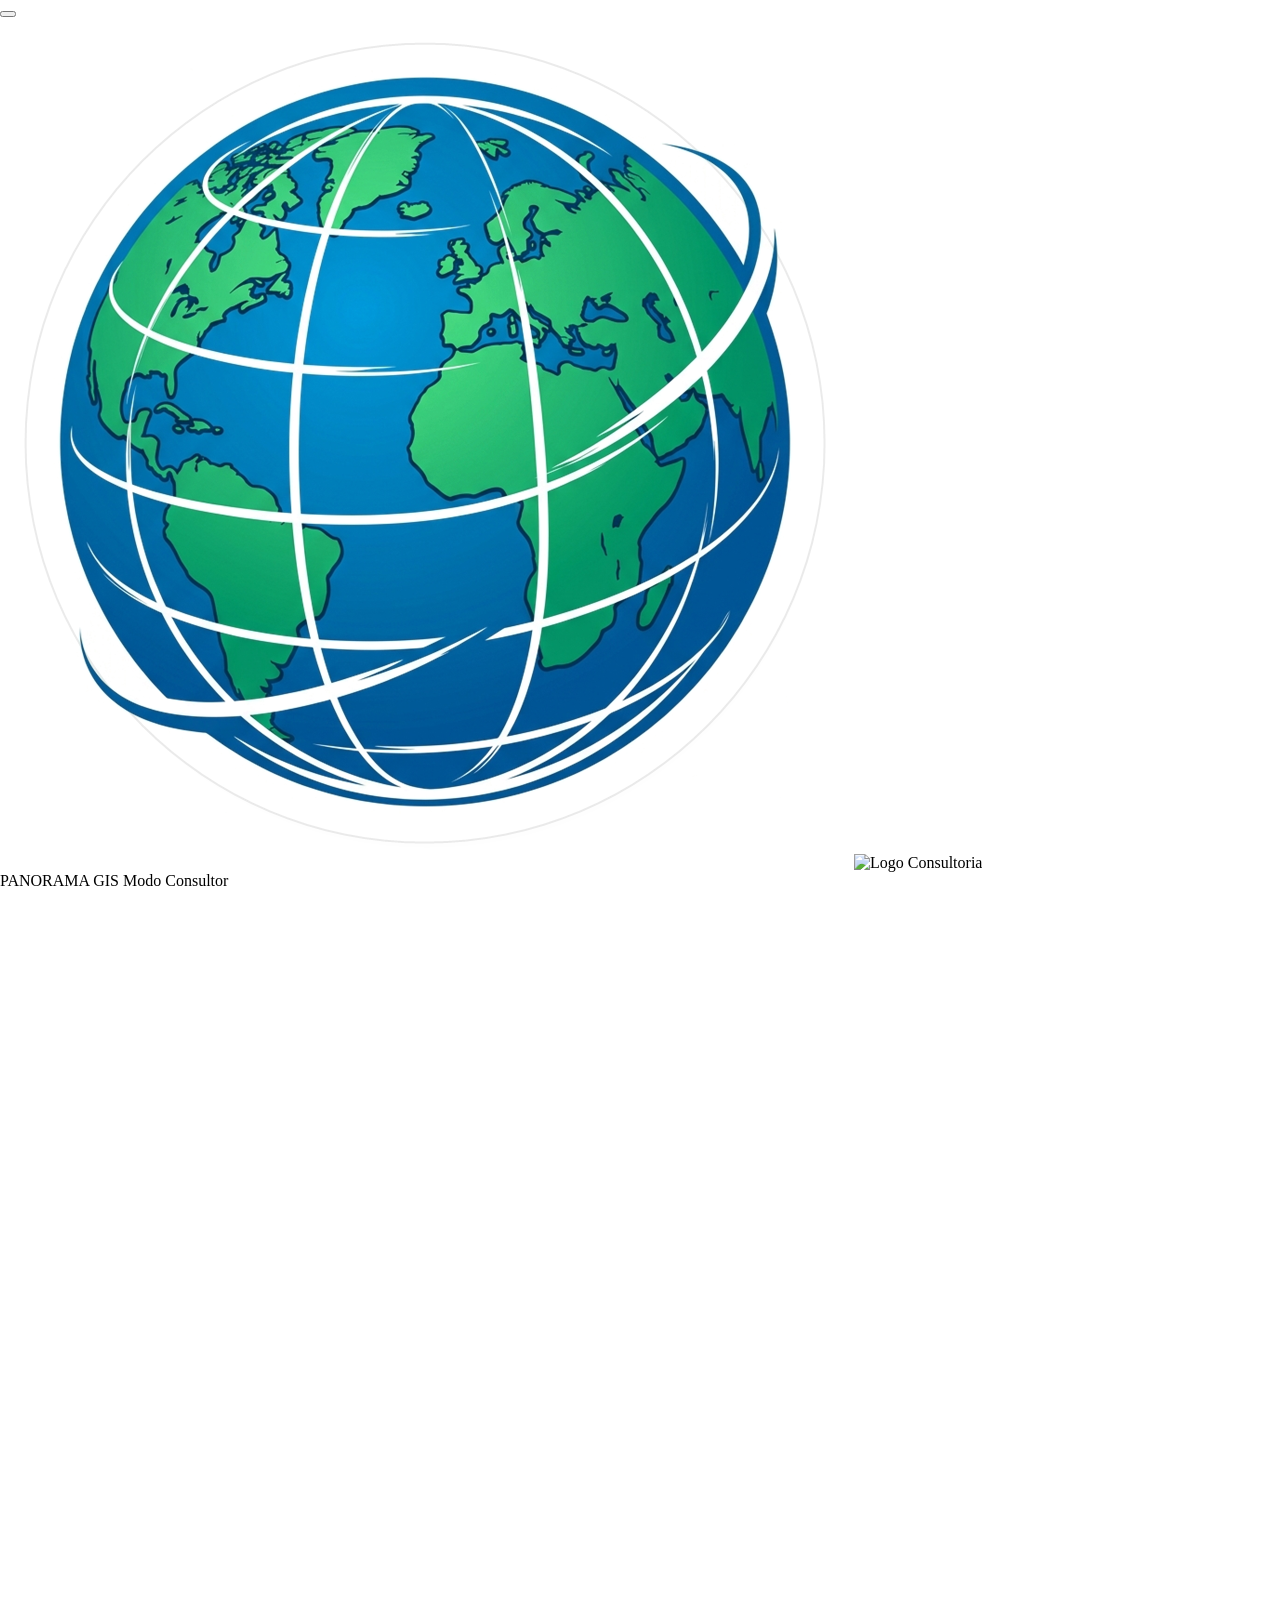
==== ase.html @ eb2e35ec "feat: release v1 panorama gis" ====
<!DOCTYPE html>
<html lang="pt-BR">
<head>
  <meta charset="UTF-8" />
  <meta name="viewport" content="width=device-width, initial-scale=1.0" />
  <title>PANORAMA GIS â€” ASE (AnÃ¡lise Socioambiental Expedita)</title>
  <link rel="icon" type="image/png" href="assets/branding/atuais/Panorama_GIS_Emblema_Transparente.png" />

  <!-- Google Fonts: Plus Jakarta Sans & JetBrains Mono -->
  <link rel="preconnect" href="https://fonts.googleapis.com">
  <link rel="preconnect" href="https://fonts.gstatic.com" crossorigin>
  <link href="https://fonts.googleapis.com/css2?family=JetBrains+Mono:wght@400;500;600&family=Plus+Jakarta+Sans:wght@400;500;600;700;800&display=swap" rel="stylesheet">

  <!-- Tailwind CSS CDN -->
  <script src="https://cdn.tailwindcss.com"></script>
  <script>
    tailwind.config = {
      theme: {
        extend: {
          fontFamily: {
            sans: ['"Plus Jakarta Sans"', 'sans-serif'],
            mono: ['"JetBrains Mono"', 'monospace'],
          },
          colors: {
            emerald: {
              50: '#ecfdf5',
              100: '#d1fae5',
              200: '#a7f3d0',
              300: '#6ee7b7',
              400: '#34d399',
              500: '#10B981', // Verde Esmeralda Corporativo Oficial
              600: '#059669',
              700: '#047857',
              800: '#065f46',
              900: '#064e3b',
              950: '#022c22',
            }
          }
        }
      }
    }
  </script>

  <!-- Leaflet CSS & JS -->
  <link rel="stylesheet" href="https://unpkg.com/leaflet@1.9.4/dist/leaflet.css" />
  <script src="https://unpkg.com/leaflet@1.9.4/dist/leaflet.js"></script>

  <!-- Turf.js for instant geospatial area, perimeter & intersection calculations -->
  <script src="https://cdn.jsdelivr.net/npm/@turf/turf@6/turf.min.js"></script>

  <!-- shpjs for reading Shapefile (.zip / .shp) directly in the browser -->
  <script src="https://unpkg.com/shpjs@latest/dist/shp.js"></script>
  <script src="https://unpkg.com/@mapbox/shp-write@0.4.3/shpwrite.js"></script>

  <!-- Lucide Icons -->
  <script src="https://unpkg.com/lucide@latest"></script>

  <!-- Custom CSS -->
  <link rel="stylesheet" href="styles.css" />
</head>
<body class="bg-[#020617] text-slate-100 font-sans antialiased overflow-hidden select-none">
  <!-- Backdrop para gavetas mobile -->
  <div id="webgis-drawer-backdrop" class="hidden fixed inset-0 bg-slate-950/75 backdrop-blur-sm z-30 transition-opacity"></div>

  <header id="top-bar" class="h-20 sm:h-24 bg-[#0F172A] border-b border-white/[0.08] px-3 sm:px-6 flex items-center justify-between z-40 relative transition-all duration-300">
    <!-- Left: Brand / White-Label Identity & Mobile Drawer Triggers -->
    <div class="flex items-center gap-2 sm:gap-4">
      <button id="btn-toggle-layers-mobile" class="lg:hidden p-2 rounded-xl bg-slate-800/80 border border-slate-700 text-[#00A0FF] hover:bg-slate-700 transition cursor-pointer touch-target-min flex items-center justify-center" title="Abrir Camadas">
        <i data-lucide="layers" class="w-5 h-5"></i>
      </button>

      <!-- Panorama GIS Clean Eye Emblem -->
      <div id="brand-logo-box" class="h-16 sm:h-20 flex items-center justify-center shrink-0">
        <img id="default-panorama-svg" src="assets/branding/atuais/Panorama_GIS_Emblema_Transparente.png" alt="Emblema Panorama GIS" class="h-11 sm:h-16 w-auto object-contain transition-all" />
        <img id="custom-uploaded-logo" src="" alt="Logo Consultoria" class="hidden h-11 sm:h-16 w-auto object-contain p-1 rounded-lg bg-white" />
      </div>

      <div class="flex flex-col justify-center">
        <div class="flex items-center gap-2">
          <span id="brand-title" class="font-black text-lg sm:text-2xl tracking-tight text-white leading-none">PANORAMA <span class="text-[#00A0FF]">GIS</span></span>
          <span id="mode-badge" class="hidden xs:inline-block text-[10px] sm:text-[11px] font-bold uppercase tracking-wider px-2 py-0.5 rounded-full bg-[#00A0FF]/15 text-[#00A0FF] border border-[#00A0FF]/30 shadow-sm">
            Modo Consultor
          </span>
        </div>
        <p id="brand-subtitle" class="text-[11px] sm:text-xs text-slate-300 font-medium tracking-wide mt-0.5 sm:mt-1 truncate max-w-[180px] sm:max-w-none">Análise Socioambiental Expedita - ASE</p>
      </div>

      <div class="h-6 w-px bg-slate-800 mx-1.5 hidden md:block"></div>


      <!-- Active Client & Project Selector -->
      <div class="hidden xl:flex items-center gap-2 bg-slate-800/70 border border-slate-700/70 rounded-lg px-3 py-1.5">
        <i data-lucide="folder-git-2" class="w-4 h-4 text-[#00A0FF] shrink-0"></i>
        <select id="scenario-select" class="bg-transparent text-xs font-semibold text-slate-200 focus:outline-none cursor-pointer pr-1">
          <!-- Populated dynamically per logged-in consultancy -->
        </select>
      </div>
    </div>

    <!-- Center/Right Actions: ArcGIS Application Style (Clean & Single Settings Icon - Print 3) -->
    <div class="flex items-center gap-3">
      <!-- Config Button in Top Right (Exact Screenshot 3 integration) -->
      <div class="relative" id="ase-config-container">
        <button id="btn-ase-settings" class="w-10 h-10 rounded-xl bg-slate-800/90 hover:bg-slate-700 text-slate-300 hover:text-white border border-slate-700/80 hover:border-[#00A0FF] flex items-center justify-center transition-all shadow-sm cursor-pointer group" title="ConfiguraÃ§Ãµes e AdministraÃ§Ã£o">
          <i data-lucide="settings" class="w-5 h-5 text-slate-300 group-hover:text-[#0094e8] transition-transform duration-300 group-hover:rotate-45"></i>
        </button>

        <!-- Dropdown Box (Screenshot 3: Ãrea da Consultoria & Painel Provedor) -->
        <div id="ase-settings-dropdown" class="hidden absolute right-0 mt-2.5 w-64 bg-[#0F172A] border border-white/10 rounded-2xl shadow-[0_20px_50px_rgba(0,0,0,0.95)] p-2 z-[100] divide-y divide-slate-800 text-xs select-none">
          <div class="py-1 space-y-1">
            <!-- OpÃ§Ã£o 1: Ãrea da Consultoria (Screenshot 3) -->
            <button id="menu-opt-clients-hub" class="w-full flex items-center gap-3 px-3 py-2.5 rounded-xl hover:bg-slate-800 text-white font-bold transition text-left cursor-pointer group">
              <i data-lucide="building-2" class="w-4 h-4 text-[#00A0FF] shrink-0"></i>
              <span class="text-xs">Ãrea da Consultoria</span>
            </button>

            <!-- OpÃ§Ã£o 2: Painel Provedor (Admin) (Screenshot 3) -->
            <button id="menu-opt-provider-admin" class="w-full flex items-center gap-3 px-3 py-2.5 rounded-xl hover:bg-slate-800 text-amber-300 font-bold transition text-left cursor-pointer group">
              <i data-lucide="shield-check" class="w-4 h-4 text-amber-400 shrink-0"></i>
              <span class="text-xs text-amber-300">Painel Provedor (Admin)</span>
            </button>
          </div>

          <div class="pt-2 px-1">
            <a href="index.html" class="w-full flex items-center justify-between px-2.5 py-2 rounded-lg text-slate-300 hover:text-white hover:bg-slate-800/60 text-[11px] font-semibold transition">
              <span class="flex items-center gap-2"><i data-lucide="arrow-left" class="w-3.5 h-3.5 text-[#0094e8]"></i> Ir para Tela Inicial</span>
              <i data-lucide="external-link" class="w-3 h-3 text-slate-400"></i>
            </a>
          </div>
        </div>
      </div>
    </div>
  </header>

  <!-- ==================== CLIENT PORTAL BANNER (Hidden in Consultant Mode) ==================== -->
  <div id="client-portal-banner" class="hidden bg-gradient-to-r from-slate-900 via-[#0F172A] to-[#1E293B] border-b border-[#00A0FF]/30 px-6 py-2.5 flex items-center justify-between z-20 relative">
    <div class="flex items-center gap-3">
      <span class="flex h-2.5 w-2.5 relative">
        <span class="animate-ping absolute inline-flex h-full w-full rounded-full bg-[#00A0FF] opacity-75"></span>
        <span class="relative inline-flex rounded-full h-2.5 w-2.5 bg-[#00A0FF]"></span>
      </span>
      <p class="text-xs font-medium text-sky-100">
        <strong>Sala Digital Exclusiva do Cliente:</strong> Você está visualizando o portal exatamente como <span id="banner-client-name" class="underline font-bold">Cliente</span> vê ao abrir o link enviado pela consultoria.
      </p>
    </div>
    <div class="flex items-center gap-2">
      <span id="portal-url-preview" class="text-[11px] font-mono bg-slate-950/60 text-[#00A0FF] px-2.5 py-1 rounded border border-[#00A0FF]/30 hidden sm:inline-block">
        —
      </span>
      <button id="btn-copy-portal-link" class="text-xs bg-white/10 hover:bg-white/20 text-white px-3 py-1 rounded-md font-semibold flex items-center gap-1.5 border border-white/15 transition">
        <i data-lucide="copy" class="w-3.5 h-3.5"></i> Copiar Link Deste Cliente
      </button>
    </div>
  </div>

  <!-- ==================== MAIN WORKSPACE ==================== -->
  <main class="flex webgis-main-container w-full relative overflow-hidden">

    <!-- ==================== LEFT SIDEBAR: LAYERS & PROJECT TOOLS ==================== -->
    <aside id="left-sidebar" class="webgis-drawer-left w-80 bg-[#0F172A] border-r border-white/[0.08] flex flex-col justify-between z-20 shrink-0 transition-all duration-300">
      <!-- Mobile Close Drawer Header -->
      <div class="lg:hidden p-3.5 border-b border-slate-800 flex items-center justify-between bg-slate-900/90 shrink-0">
        <div class="flex items-center gap-2">
          <i data-lucide="layers" class="w-4 h-4 text-[#00A0FF]"></i>
          <span class="font-extrabold text-sm text-white">Camadas & Ferramentas</span>
        </div>
        <button id="btn-close-left-drawer" class="p-1.5 rounded-lg bg-slate-800 text-slate-300 hover:text-white cursor-pointer touch-target-min" title="Fechar Gaveta">
          <i data-lucide="x" class="w-5 h-5"></i>
        </button>
      </div>

      <div class="p-4 overflow-y-auto space-y-5 flex-1 custom-scrollbar">

        <!-- Consultant Tools Card (Hidden in Client Mode) -->
        <div id="consultant-tools-card" class="bg-[#1E293B] border border-white/[0.08] rounded-xl p-3.5 space-y-3">
          <div class="flex items-center justify-between gap-1.5">
            <div class="flex items-center gap-1.5 min-w-0">
              <i data-lucide="layers" class="w-3.5 h-3.5 text-[#00A0FF] shrink-0"></i>
              <span class="text-[11px] font-bold uppercase tracking-wider text-slate-300 truncate" title="Camadas do Empreendimento">
                Camadas
              </span>
              <span id="layers-quota-badge" class="whitespace-nowrap shrink-0 text-[11px] font-mono px-2 py-0.5 rounded bg-[#00A0FF]/20 text-[#00A0FF] border border-[#00A0FF]/30 font-bold">0 / 5</span>
            </div>

          </div>
          <!-- Primary Action: Import KML / Shapefile / GeoJSON -->
          <label id="upload-btn-wrapper" for="file-upload" class="btn-ase-primary cursor-pointer w-full flex items-center justify-center gap-2 py-2.5 px-3 rounded-lg text-xs font-semibold active:scale-95 group">
            <i data-lucide="upload-cloud" class="w-4 h-4 text-white shrink-0 group-hover:-translate-y-0.5 transition-transform"></i>
            <span>+ Adicionar Camada (KML/SHP)</span>
            <input id="file-upload" type="file" accept=".kml,.kmz,.zip,.shp,.geojson,.json" class="hidden" />
          </label>

          <!-- Draw Geometry Options: Polygon, Line, Point -->
          <div class="grid grid-cols-3 gap-1.5">
            <button id="btn-draw-polygon" class="btn-ase-tool flex flex-col items-center justify-center gap-1 py-2 px-1.5 text-[11px] font-semibold cursor-pointer" title="Desenhar Polígono no mapa">
              <i data-lucide="pentagon" class="w-3.5 h-3.5 text-[#00A0FF]"></i> Polígono
            </button>
            <button id="btn-draw-line" class="btn-ase-tool flex flex-col items-center justify-center gap-1 py-2 px-1.5 text-[11px] font-semibold cursor-pointer" title="Desenhar Linha/Traçado no mapa">
              <i data-lucide="spline" class="w-3.5 h-3.5 text-cyan-400"></i> Linha
            </button>
            <button id="btn-draw-point" class="btn-ase-tool flex flex-col items-center justify-center gap-1 py-2 px-1.5 text-[11px] font-semibold cursor-pointer" title="Marcar Ponto no mapa">
              <i data-lucide="map-pin" class="w-3.5 h-3.5 text-amber-400"></i> Ponto
            </button>
          </div>

          <!-- Quick CAR Lookup Simulation -->
          <div class="pt-1">
            <label class="text-[11px] text-slate-400 block mb-1">Recibo do CAR / Matrícula do imóvel (opcional):</label>
            <div class="flex gap-1.5">
              <input id="car-input" type="text" placeholder="Ex.: GO-5200000-XXXXXXXX" class="w-full bg-[#0F172A] border border-white/10 rounded-lg px-2.5 py-1.5 text-xs font-mono text-slate-200 focus:outline-none focus:border-[#00A0FF]" />
              <button id="btn-search-car" class="btn-ase-secondary px-2.5 py-1.5 text-xs font-semibold cursor-pointer" title="Salvar no projeto">
                <i data-lucide="search" class="w-3.5 h-3.5"></i>
              </button>
            </div>
          </div>
        </div>

        <!-- Layer Tree: Project Layers (Até 5 por projeto) -->
        <div>
          <div class="flex items-center justify-between mb-2">
            <h3 class="text-xs font-bold uppercase tracking-wider text-slate-400 flex items-center gap-1.5">
              <i data-lucide="list" class="w-3.5 h-3.5 text-[#00A0FF]"></i> Camadas Adicionadas
            </h3>
            <button id="btn-run-all-analysis" class="btn-ase-primary shrink-0 text-[11px] px-3.5 py-1.5 rounded-lg flex items-center gap-1.5 active:scale-95 group" title="Executar cruzamento socioambiental de todas as camadas do projeto">
              <i data-lucide="play" class="w-3 h-3 fill-white text-white group-hover:scale-110 transition-transform"></i> <span>Analisar Todas</span>
            </button>
          </div>
          <div class="space-y-2" id="project-layers-list">
            <div class="p-3 rounded-lg border border-dashed border-slate-700 text-xs text-slate-400 text-center">
              Nenhuma camada adicionada. Importe ou desenhe acima (até 5 camadas).
            </div>
          </div>
        </div>

        <!-- Bases oficiais: consumidas AO VIVO direto dos órgãos (lista gerada por app.js a partir de govlayers.js) -->
        <div>
          <div class="flex items-center justify-between mb-2.5">
            <h3 class="text-xs font-bold uppercase tracking-wider text-slate-400 flex items-center gap-1.5">
              <i data-lucide="shield-alert" class="w-3.5 h-3.5 text-amber-400"></i> Bases Oficiais (Governo)
            </h3>
            <span class="text-[10px] px-1.5 py-0.5 rounded bg-[#00A0FF]/20 text-[#00A0FF] border border-[#00A0FF]/30 font-mono">Ao vivo</span>
          </div>
          <div id="gov-layers-list" class="space-y-1.5"></div>
          <p class="text-[10px] text-slate-500 mt-2 leading-relaxed">Camadas lidas diretamente dos servidores oficiais (WMS/WFS), sem cópia local: sempre na versão publicada pelo órgão. Clique no mapa para identificar feições.</p>
        </div>
      </div>

      <!-- Basemap Switcher Footer -->
      <div class="p-3.5 border-t border-white/[0.08] bg-[#0F172A]">
        <span class="text-[11px] font-semibold uppercase tracking-wider text-slate-400 block mb-2">Mapa Base (Fundo)</span>
        <div class="grid grid-cols-2 gap-2">
          <button type="button" data-basemap="satellite" class="basemap-btn active">Satélite HD</button>
          <button type="button" data-basemap="topo" class="basemap-btn">Topográfico</button>
        </div>
      </div>
    </aside>


    <!-- ==================== CENTER: INTERACTIVE MAP ==================== -->
    <section class="flex-1 relative h-full bg-[#020617]">
      <div id="map" class="w-full h-full z-10"></div>

      <!-- Global SVG Pattern for Leaflet Hatching (Red Hatching for Buffer) -->
      <svg style="position: absolute; width: 0; height: 0; overflow: hidden; pointer-events: none;" aria-hidden="true">
        <defs>
          <pattern id="red-hatch" width="10" height="10" patternTransform="rotate(45 0 0)" patternUnits="userSpaceOnUse">
            <rect width="10" height="10" fill="#ef4444" fill-opacity="0.12"></rect>
            <line x1="0" y1="0" x2="0" y2="10" stroke="#ef4444" stroke-width="2.5" stroke-opacity="0.85"></line>
          </pattern>
        </defs>
      </svg>

      <!-- Floating Map Toolbar (Top Left over Map) -->
      <div class="absolute top-4 left-4 z-20 flex items-center gap-2 bg-[#0F172A]/85 backdrop-blur-[10px] border border-white/10 rounded-xl p-1.5 shadow-xl">
        <button id="btn-zoom-property" class="btn-ase-tool flex items-center gap-1.5 px-3 py-1.5 text-xs font-semibold cursor-pointer" title="Enquadrar Imóvel">
          <i data-lucide="maximize-2" class="w-3.5 h-3.5 text-[#00A0FF]"></i> Enquadrar Área
        </button>
        <button id="btn-measure-ruler" class="btn-ase-tool flex items-center gap-1.5 px-3 py-1.5 text-xs font-semibold cursor-pointer" title="Régua de Medição de Distâncias">
          <i data-lucide="ruler" class="w-3.5 h-3.5 text-[#00A0FF]"></i> <span id="ruler-btn-label">Régua</span>
        </button>
        <button id="btn-measure-tool" class="btn-ase-tool flex items-center gap-1.5 px-3 py-1.5 text-xs font-semibold cursor-pointer" title="Clique em feições para inspecionar">
          <i data-lucide="mouse-pointer-click" class="w-3.5 h-3.5 text-[#00A0FF]"></i> Inspecionar Feição
        </button>
        <button id="btn-Add-comment" class="btn-ase-tool flex items-center gap-1.5 px-3 py-1.5 text-xs font-semibold cursor-pointer" title="Adicionar nota de revisão no mapa">
          <i data-lucide="message-square-plus" class="w-3.5 h-3.5 text-amber-400"></i> <span id="comment-btn-label">Adicionar Nota no Mapa</span>
        </button>
      </div>

      <!-- Drawing Helper Banner (Hidden unless drawing) -->
      <div id="drawing-helper" class="hidden absolute top-4 left-1/2 -translate-x-1/2 z-30 bg-[#0F172A]/85 backdrop-blur-[10px] border border-emerald-500/40 text-emerald-100 px-4 py-2.5 rounded-xl shadow-2xl flex items-center gap-3 text-xs">
        <i data-lucide="pen-tool" class="w-4 h-4 text-[#00A0FF] animate-bounce"></i>
        <span id="drawing-instructions"><strong>Modo Desenho:</strong> Clique no mapa para marcar os pontos.</span>
        <button id="btn-finish-draw" class="btn-ase-primary text-xs font-semibold px-3 py-1.5 rounded-md cursor-pointer">Concluir Camada</button>
        <button id="btn-cancel-draw" class="text-slate-300 hover:text-white underline ml-1 cursor-pointer">Cancelar</button>
      </div>

      <!-- Ruler Measurement Banner (Hidden unless measuring) -->
      <div id="measure-banner" class="hidden absolute top-4 right-4 z-30 bg-[#0F172A]/85 backdrop-blur-[10px] border border-emerald-500/40 rounded-xl px-4 py-2.5 shadow-2xl flex items-center gap-3 text-xs">
        <div class="w-7 h-7 rounded-lg bg-[#00A0FF]/20 text-[#00A0FF] border border-[#00A0FF]/40 flex items-center justify-center shrink-0">
          <i data-lucide="ruler" class="w-4 h-4"></i>
        </div>
        <div class="flex flex-col">
          <span class="font-bold text-white flex items-center gap-1.5">
            Régua de Medição
            <span id="measure-badge-state" class="text-[9px] px-1.5 py-0.2 rounded bg-[#00A0FF]/20 text-[#00A0FF] border border-[#00A0FF]/30 uppercase font-mono font-bold">Ativa</span>
          </span>
          <span id="measure-instructions" class="text-[11px] text-slate-300">Clique no mapa para marcar o ponto inicial.</span>
        </div>
        <div class="h-6 w-px bg-slate-600/80 mx-1"></div>
        <div class="flex items-center gap-1.5 font-mono text-xs font-bold text-white bg-slate-900/80 px-2.5 py-1 rounded-lg border border-slate-700/80">
          <span class="text-slate-400 text-[10px]">TOTAL:</span>
          <span id="measure-total-val" class="text-[#00A0FF] text-sm">0 m</span>
        </div>
        <button id="btn-measure-finish" class="hidden px-2.5 py-1 rounded-lg bg-[#00A0FF]/20 hover:bg-[#008ee0]/30 text-[#00A0FF] border border-[#00A0FF]/40 text-xs font-bold transition cursor-pointer">
          Concluir
        </button>
        <button id="btn-measure-clear" class="btn-ase-secondary px-2.5 py-1 rounded-lg text-xs font-semibold cursor-pointer" title="Limpar pontos">
          Limpar
        </button>
        <button id="btn-measure-close" class="p-1 rounded-lg hover:bg-rose-500/20 text-slate-400 hover:text-rose-400 transition cursor-pointer" title="Fechar régua">
          <i data-lucide="x" class="w-4 h-4"></i>
        </button>
      </div>

      <!-- Floating Bottom Coordinates & Scale Bar -->
      <div class="absolute bottom-4 left-4 z-20 flex items-center gap-4 bg-[#0F172A]/85 backdrop-blur-[10px] border border-white/10 px-3.5 py-1.5 rounded-lg text-[11px] font-mono text-slate-300 shadow-lg">
        <div class="flex items-center gap-1.5">
          <span class="w-2 h-2 rounded-full bg-[#00A0FF]"></span>
          <span>Datum: <strong>SIRGAS 2000 (EPSG:4674)</strong></span>
        </div>
        <div class="h-3 w-px bg-slate-700"></div>
        <div id="mouse-coords">Lat: -16.7654° | Lon: -47.6123°</div>
      </div>

      <!-- Floating Map Dynamic Legend (Bottom Right over Map) -->
      <div id="map-legend-wrapper" class="absolute bottom-4 right-4 z-20 flex flex-col items-end">
        <!-- Collapsible Legend Card -->
        <div id="map-legend-card" class="hidden mb-2 w-72 bg-[#0F172A]/85 backdrop-blur-[10px] border border-white/10 rounded-2xl p-3.5 shadow-2xl text-xs select-none max-h-80 flex flex-col transition-all duration-200">
          <!-- Legend Header -->
          <div class="flex items-center justify-between pb-2 mb-2 border-b border-slate-600/60 shrink-0">
            <div class="flex items-center gap-2">
              <i data-lucide="layers" class="w-4 h-4 text-[#00A0FF]"></i>
              <span class="font-extrabold text-white text-xs uppercase tracking-wider">Legenda do Mapa</span>
            </div>
            <div class="flex items-center gap-1.5">
              <span id="legend-badge-count" class="text-[10px] font-mono font-bold px-1.5 py-0.5 rounded bg-[#00A0FF]/20 text-[#00A0FF] border border-[#00A0FF]/30">0 ativas</span>
              <button id="btn-close-legend" class="p-1 rounded-lg hover:bg-slate-700 text-slate-300 hover:text-white transition cursor-pointer" title="Minimizar legenda">
                <i data-lucide="x" class="w-3.5 h-3.5"></i>
              </button>
            </div>
          </div>

          <!-- Scrollable List of Active Layers -->
          <div id="map-legend-items" class="space-y-3 overflow-y-auto custom-scrollbar flex-1 pr-1">
            <!-- Dynamic Active Layers populated by updateMapLegend() -->
          </div>
        </div>

        <!-- Toggle Button -->
        <button id="btn-toggle-legend" class="flex items-center gap-2 px-3.5 py-2 rounded-xl bg-[#0F172A]/85 hover:bg-[#1E293B] backdrop-blur-[10px] border border-white/10 text-xs font-bold text-white shadow-xl transition-all cursor-pointer group active:scale-95" title="Abrir/Fechar Legenda das Camadas Ativas">
          <i data-lucide="list" class="w-4 h-4 text-[#00A0FF] group-hover:scale-110 transition-transform"></i>
          <span>Legenda</span>
          <span id="legend-btn-badge" class="px-1.5 py-0.5 rounded-full bg-[#00A0FF]/20 text-[#00A0FF] border border-[#00A0FF]/30 text-[10px] font-mono font-bold">0</span>
          <i data-lucide="chevron-up" id="legend-chevron" class="w-3.5 h-3.5 text-slate-400 group-hover:text-white transition-transform duration-200"></i>
        </button>
      </div>
    </section>
    <!-- ==================== RIGHT SIDEBAR: AUTOMATED DIAGNOSIS & PORTAL APPROVAL ==================== -->
    <aside id="right-sidebar" class="webgis-drawer-right w-96 bg-[#0F172A] border-l border-white/[0.08] flex flex-col justify-between z-20 shrink-0 overflow-y-auto custom-scrollbar">
      <!-- Mobile Close Drawer Header -->
      <div class="lg:hidden p-3.5 border-b border-slate-800 flex items-center justify-between bg-slate-900/90 shrink-0">
        <div class="flex items-center gap-2">
          <i data-lucide="clipboard-check" class="w-4 h-4 text-emerald-400"></i>
          <span class="font-extrabold text-sm text-white">Diagnóstico Territorial</span>
        </div>
        <button id="btn-close-right-drawer" class="p-1.5 rounded-lg bg-slate-800 text-slate-300 hover:text-white cursor-pointer touch-target-min" title="Fechar Gaveta">
          <i data-lucide="x" class="w-5 h-5"></i>
        </button>
      </div>

      <div class="p-4 sm:p-5 space-y-5">

        <!-- Header of Diagnosis -->
        <div class="flex items-start justify-between border-b border-slate-800 pb-4">
          <div>
            <div class="flex items-center gap-1.5 mb-1">
              <span class="text-[10px] font-bold uppercase tracking-wider text-[#00A0FF] bg-[#00A0FF]/15 px-2 py-0.5 rounded border border-[#00A0FF]/30" id="active-client-pill">
                Projeto
              </span>
            </div>
            <h2 id="prop-title" class="text-base font-bold text-white">Nenhum projeto selecionado</h2>
            <p id="prop-location" class="text-xs text-slate-400">Área da Consultoria → Cadastrar Novo Projeto</p>
          </div>
          <div id="overall-risk-badge" class="px-2.5 py-1 rounded-lg bg-amber-500/15 border border-amber-500/40 text-amber-300 text-xs font-bold flex items-center gap-1.5 shrink-0">
            <i data-lucide="alert-triangle" class="w-3.5 h-3.5"></i> Sem análise
          </div>
        </div>

        <!-- KPI Metrics Grid (Calculated in Real Time with Turf.js) -->
        <div class="grid grid-cols-3 gap-2.5">
          <div class="bg-[#1E293B] border border-white/[0.08] rounded-xl p-3">
            <span class="text-[11px] text-slate-400 block">Área Total</span>
            <span id="kpi-area" class="text-sm font-bold font-mono text-white">—</span>
            <span id="kpi-modulos" class="text-[10px] text-slate-400 block mt-0.5">—</span>
          </div>
          <div class="bg-[#1E293B] border border-white/[0.08] rounded-xl p-3">
            <span class="text-[11px] text-slate-400 block">Perímetro</span>
            <span id="kpi-perimeter" class="text-sm font-bold font-mono text-white">—</span>
            <span id="kpi-vertices" class="text-[10px] text-slate-400 block mt-0.5">—</span>
          </div>
          <div class="bg-[#1E293B] border border-white/[0.08] rounded-xl p-3">
            <span class="text-[11px] text-slate-400 block">Bases com Alerta</span>
            <span id="kpi-rl" class="text-sm font-bold font-mono text-[#00A0FF]">—</span>
            <span id="kpi-rl-min" class="text-[10px] text-[#00A0FF]/80 block mt-0.5">bases consultadas</span>
          </div>
        </div>

        <!-- Automated National Crossing Matrix -->
        <div>
          <div class="flex items-center justify-between mb-3">
            <h3 class="text-xs font-bold uppercase tracking-wider text-slate-300 flex items-center gap-1.5">
              <i data-lucide="scan-search" class="w-4 h-4 text-[#00A0FF]"></i> Cruzamento com Bases Nacionais
            </h3>
            <span id="crossing-timestamp" class="text-[10px] text-slate-400 font-mono">Processado em 0.8s</span>
          </div>

          <div id="diagnosis-cards-container" class="space-y-2.5">
            <!-- Populated dynamically by app.js -->
          </div>
        </div>

        <!-- Ações de Entrega do Estudo -->
        <div class="bg-[#1E293B] border border-white/[0.08] rounded-xl p-4 space-y-2.5">
          <button id="btn-open-report-2" class="btn-ase-primary w-full flex items-center justify-center gap-2 py-2.5 px-3 rounded-lg text-xs font-semibold cursor-pointer">
            <i data-lucide="printer" class="w-4 h-4"></i> Gerar Laudo PDF
          </button>
          <button id="btn-download-layers-package" class="btn-ase-secondary w-full flex items-center justify-center gap-2 py-2.5 px-3 rounded-lg text-xs font-semibold cursor-pointer">
            <i data-lucide="download" class="w-4 h-4 text-emerald-400"></i> Baixar Camadas (KML/SHP)
          </button>
        </div>
      </div>
    </aside>
  </main>

  <!-- ==================== NEW MODAL: CONSULTANCY AREA & PROJECT REGISTRATION (ERANI BASTOS / PROGEA) ==================== -->
  <div id="modal-clients-hub" class="hidden fixed inset-0 bg-slate-950/85 backdrop-blur-sm z-50 flex items-center justify-center p-4 overflow-y-auto">
    <div class="bg-[#0F172A] border border-white/10 rounded-2xl max-w-5xl w-full p-6 shadow-2xl space-y-6 my-8">
      <!-- Header with Consultancy Switcher & Quota Bar -->
      <div class="flex flex-col sm:flex-row sm:items-center justify-between gap-4 border-b border-slate-800 pb-4">
        <div class="flex items-center gap-3">
          <div class="p-2.5 rounded-xl bg-[#00A0FF]/15 text-[#00A0FF] border border-[#00A0FF]/30">
            <i data-lucide="building-2" class="w-6 h-6"></i>
          </div>
          <div>
            <div class="flex items-center gap-2">
              <h3 id="hub-consultancy-title" class="text-lg font-extrabold text-white">Área da Consultoria</h3>
              <span id="hub-plan-badge" class="text-[11px] font-bold px-2.5 py-0.5 rounded-full bg-[#00A0FF]/20 text-[#00A0FF] border border-[#00A0FF]/30">—</span>
            </div>
            <p class="text-xs text-slate-400">Gerencie seu plano, cadastre projetos (do mesmo cliente ou clientes diferentes) e compartilhe o portal com sua marca.</p>
          </div>
        </div>

        <div class="flex items-center gap-3">
          <button id="btn-close-clients-hub" class="text-slate-400 hover:text-white p-1" title="Fechar (Esc)">
            <i data-lucide="x" class="w-5 h-5"></i>
          </button>
        </div>
      </div>

      <!-- HUB NAVIGATION TABS -->
      <div class="flex items-center gap-2 border-b border-slate-800 pb-3 overflow-x-auto">
        <button type="button" data-hub-tab="projects" class="hub-tab-btn px-4 py-2 rounded-xl text-xs font-bold transition flex items-center gap-2 bg-[#00A0FF]/20 text-[#00A0FF] border border-[#00A0FF]/40">
          <i data-lucide="folder-kanban" class="w-4 h-4"></i>
          <span>Projetos & Clientes</span>
        </button>
        <button type="button" data-hub-tab="branding" class="hub-tab-btn px-4 py-2 rounded-xl text-xs font-bold transition flex items-center gap-2 text-slate-400 hover:text-slate-200 hover:bg-slate-800/60 border border-transparent">
          <i data-lucide="palette" class="w-4 h-4 text-[#00A0FF]"></i>
          <span>Marca da Consultoria</span>
        </button>
        <button type="button" data-hub-tab="team" class="hub-tab-btn px-4 py-2 rounded-xl text-xs font-bold transition flex items-center gap-2 text-slate-400 hover:text-slate-200 hover:bg-slate-800/60 border border-transparent">
          <i data-lucide="users" class="w-4 h-4 text-cyan-400"></i>
          <span>Equipe Técnica</span>
        </button>
        <button type="button" data-hub-tab="quota" class="hub-tab-btn px-4 py-2 rounded-xl text-xs font-bold transition flex items-center gap-2 text-slate-400 hover:text-slate-200 hover:bg-slate-800/60 border border-transparent">
          <i data-lucide="gauge" class="w-4 h-4 text-amber-400"></i>
          <span>Franquia & Plano</span>
        </button>
      </div>

      <!-- TAB PANE 1: PROJETOS & CLIENTES (DEFAULT) -->
      <div id="hub-tab-pane-projects" class="space-y-5">
        <!-- Add New Project Form (Supports Same Client or New Client) -->
        <div class="bg-slate-800/50 border border-[#00A0FF]/30 rounded-xl p-4 space-y-3">
          <div class="flex items-center justify-between">
            <h4 class="text-xs font-bold uppercase tracking-wider text-[#00A0FF] flex items-center gap-1.5">
              <i data-lucide="folder-plus" class="w-4 h-4"></i> Cadastrar Novo Projeto na Carteira da Consultoria
            </h4>
            <span class="text-[11px] text-slate-400">Você pode cadastrar vários imóveis para um mesmo cliente ou para clientes diferentes</span>
          </div>

          <div class="grid grid-cols-1 sm:grid-cols-12 gap-3 text-xs">
            <div class="sm:col-span-4">
              <label class="text-slate-300 font-semibold block mb-1">1. Cliente Final (Mesmo ou Novo)</label>
              <input id="new-client-name" list="existing-clients-datalist" type="text" placeholder="Digite ou selecione um cliente..." class="w-full bg-[#0F172A] border border-white/10 rounded-lg px-3 py-2 text-slate-100 focus:outline-none focus:border-[#00A0FF]" />
              <datalist id="existing-clients-datalist">
              </datalist>
            </div>
            <div class="sm:col-span-3">
              <label class="text-slate-300 font-semibold block mb-1">2. Nome do Projeto / Gleba</label>
              <input id="new-client-project" type="text" placeholder="Ex: Fazenda São José (Mat. 4102)" class="w-full bg-[#0F172A] border border-white/10 rounded-lg px-3 py-2 text-slate-100 focus:outline-none focus:border-[#00A0FF]" />
            </div>
            <div class="sm:col-span-2">
              <label class="text-slate-300 font-semibold block mb-1">3. Município / UF</label>
              <input id="new-client-city" type="text" placeholder="Ex: Jataí / GO" class="w-full bg-[#0F172A] border border-white/10 rounded-lg px-3 py-2 text-slate-100 focus:outline-none focus:border-[#00A0FF]" />
            </div>
            <div class="sm:col-span-3 flex items-end">
              <button id="btn-create-client-portal" class="btn-ase-primary w-full py-2.5 px-3 rounded-lg text-xs font-semibold flex items-center justify-center gap-1.5 cursor-pointer">
                <i data-lucide="plus-circle" class="w-4 h-4"></i> Cadastrar & Abrir no Mapa
              </button>
            </div>
          </div>
        </div>

        <!-- Existing Client Projects Table -->
        <div>
          <div class="flex items-center justify-between mb-2.5">
            <h4 class="text-xs font-bold uppercase tracking-wider text-slate-300">Projetos Cadastrados por esta Consultoria</h4>
            <span class="text-[11px] text-slate-400">Analise no mapa, exporte Laudo/KML ou compartilhe o Portal com o seu cliente</span>
          </div>

          <div class="overflow-x-auto border border-slate-800 rounded-xl">
            <table class="w-full text-left border-collapse text-xs">
              <thead>
                <tr class="bg-slate-800/80 text-slate-300 border-b border-slate-700">
                  <th class="py-3 px-4 font-bold">Cliente Final</th>
                  <th class="py-3 px-4 font-bold">Projeto / Imóvel</th>
                  <th class="py-3 px-4 font-bold">Link de Compartilhamento (Cliente)</th>
                  <th class="py-3 px-4 font-bold">PIN</th>
                  <th class="py-3 px-4 font-bold text-right">Ações do Consultor</th>
                </tr>
              </thead>
              <tbody id="clients-hub-tbody" class="divide-y divide-slate-800 bg-[#243545]/60">
                <!-- Populated dynamically by app.js -->
              </tbody>
            </table>
          </div>
        </div>
      </div>

      <!-- TAB PANE 2: MARCA DA CONSULTORIA (WHITE-LABEL) -->
      <div id="hub-tab-pane-branding" class="space-y-4 hidden">
        <div id="hub-whitelabel-section" class="bg-slate-950/90 border border-[#00A0FF]/30 rounded-xl p-5 space-y-4 shadow-inner">
          <div class="flex items-center justify-between border-b border-slate-800 pb-3">
            <div class="flex items-center gap-2.5">
              <div class="p-2 rounded-lg bg-[#00A0FF]/15 text-[#00A0FF] border border-[#00A0FF]/30">
                <i data-lucide="palette" class="w-5 h-5"></i>
              </div>
              <div>
                <h4 class="text-sm font-bold text-white">Marca Própria da Consultoria (Identidade Visual)</h4>
                <p class="text-xs text-slate-400">Configure sua logomarca, razão social e ART para aparecer nos laudos e no portal dos seus clientes</p>
              </div>
            </div>
            <span class="text-[10px] font-mono px-2.5 py-0.5 rounded bg-[#00A0FF]/15 text-[#00A0FF] border border-[#00A0FF]/30 font-bold">White-Label</span>
          </div>

          <div class="grid grid-cols-1 md:grid-cols-12 gap-5 text-xs">
            <!-- Logo Upload Box with Preview -->
            <div class="md:col-span-4 bg-[#243545]/90 border border-slate-700 rounded-xl p-4 flex flex-col items-center justify-between text-center space-y-3">
              <span class="text-slate-300 font-semibold block text-left w-full">Logomarca da Consultoria</span>
              
              <div id="hub-logo-preview-box" class="w-full h-24 rounded-lg bg-slate-950 border border-dashed border-slate-700 flex items-center justify-center p-2 overflow-hidden relative">
                <img id="hub-logo-preview" src="" alt="Sua Logo" class="hidden max-h-full max-w-full object-contain" />
                <div id="hub-logo-empty" class="text-slate-500 flex flex-col items-center gap-1">
                  <i data-lucide="image" class="w-6 h-6 opacity-40"></i>
                  <span class="text-[11px]">Nenhuma logo personalizada</span>
                </div>
              </div>

              <div class="flex items-center gap-2 w-full pt-1">
                <label for="hub-logo-upload" class="flex-1 cursor-pointer flex items-center justify-center gap-1.5 px-3 py-2 rounded-lg bg-[#00A0FF] hover:bg-[#00A0FF] text-white font-bold transition text-xs shadow-sm">
                  <i data-lucide="upload" class="w-3.5 h-3.5"></i>
                  <span>Enviar Logo</span>
                  <input id="hub-logo-upload" type="file" accept="image/*" class="hidden" />
                </label>
                <button id="btn-hub-reset-logo" type="button" class="px-3 py-2 rounded-lg bg-slate-800 hover:bg-slate-700 text-slate-400 hover:text-rose-400 text-xs transition border border-slate-700" title="Remover Logo Customizada">
                  <i data-lucide="trash-2" class="w-3.5 h-3.5"></i>
                </button>
              </div>
              <span class="text-[10px] text-slate-500">Formatos aceitos: PNG, JPG ou SVG (máx. 350 KB)</span>
            </div>

            <!-- Text Inputs & Actions -->
            <div class="md:col-span-8 flex flex-col justify-between space-y-3">
              <div>
                <label class="block text-slate-300 font-semibold mb-1">Nome da Empresa de Consultoria / Razão Social</label>
                <input id="hub-company-name" type="text" placeholder="Ex: VerdeVivo Consultoria & Engenharia Ambiental" class="w-full bg-[#0F172A] border border-white/10 rounded-lg px-3 py-2 text-slate-100 focus:outline-none focus:border-[#00A0FF] font-medium" />
              </div>

              <div class="grid grid-cols-1 sm:grid-cols-2 gap-3">
                <div>
                  <label class="block text-slate-300 font-semibold mb-1">Slogan / Especialidade no Cabeçalho</label>
                  <input id="hub-company-slogan" type="text" placeholder="Ex: Engenharia e Soluções Territoriais" class="w-full bg-[#0F172A] border border-white/10 rounded-lg px-3 py-2 text-slate-100 focus:outline-none focus:border-[#00A0FF]" />
                </div>
                <div>
                  <label class="block text-slate-300 font-semibold mb-1">Responsável Técnico (CREA / CRBio / CFT)</label>
                  <input id="hub-rt-name" type="text" placeholder="Ex: Eng. Florestal Rodrigo Vasconcelos — CREA 123456/D" class="w-full bg-[#0F172A] border border-white/10 rounded-lg px-3 py-2 text-slate-100 focus:outline-none focus:border-[#00A0FF]" />
                </div>
              </div>

              <div class="pt-2 flex flex-wrap items-center justify-between gap-3 border-t border-slate-800/80">
                <button id="btn-hub-reset-to-default-brand" type="button" class="px-3.5 py-2 rounded-xl bg-slate-800/90 hover:bg-slate-700 text-slate-300 hover:text-white font-semibold text-xs border border-slate-700 transition flex items-center gap-1.5 cursor-pointer shadow-sm" title="Redefinir campos e logomarca para o padr&#227;o original PANORAMA GIS">
                  <i data-lucide="rotate-ccw" class="w-3.5 h-3.5 text-amber-400"></i>
                  <span>Restaurar Padr&#227;o PANORAMA</span>
                </button>
                <div class="flex items-center gap-3">
                  <span id="hub-brand-save-status" class="text-[11px] text-[#00A0FF] font-medium"></span>
                  <button id="btn-hub-save-brand" type="button" class="btn-ase-primary px-5 py-2.5 rounded-lg text-xs font-semibold flex items-center gap-1.5 cursor-pointer">
                    <i data-lucide="check" class="w-4 h-4"></i>
                    <span>Salvar Marca da Consultoria</span>
                  </button>
                </div>
              </div>

            </div>
          </div>
        </div>
      </div>

      <!-- TAB PANE 3: EQUIPE TÉCNICA -->
      <div id="hub-tab-pane-team" class="space-y-4 hidden">
        <div id="team-box" class="bg-slate-950/80 border border-slate-800 rounded-xl p-4 space-y-3">
          <div class="flex items-center justify-between">
            <h4 class="text-xs font-bold uppercase tracking-wider text-slate-300 flex items-center gap-1.5"><i data-lucide="users" class="w-4 h-4 text-[#00A0FF]"></i> Equipe e Acessos</h4>
            <span id="team-seats-text" class="text-[11px] font-mono text-[#00A0FF]">—</span>
          </div>
          <div id="team-list" class="space-y-1.5 text-xs"></div>
          <div id="team-add-form" class="grid grid-cols-1 sm:grid-cols-12 gap-2 text-xs">
            <input id="team-new-name" type="text" placeholder="Nome do colaborador" class="sm:col-span-4 bg-[#0F172A] border border-white/10 rounded-lg px-3 py-2 text-slate-100 focus:outline-none focus:border-[#00A0FF]" />
            <input id="team-new-email" type="email" placeholder="E-mail do colaborador" class="sm:col-span-5 bg-[#0F172A] border border-white/10 rounded-lg px-3 py-2 text-slate-100 focus:outline-none focus:border-[#00A0FF]" />
            <button id="btn-team-add" class="btn-ase-primary sm:col-span-3 py-2 px-3 rounded-lg text-xs font-semibold cursor-pointer">Convidar por e-mail</button>
          </div>
        </div>
      </div>

      <!-- TAB PANE 4: FRANQUIA & PLANO -->
      <div id="hub-tab-pane-quota" class="space-y-4 hidden">
        <!-- 3 SUBSCRIPTION PLANS SELECTOR (Essencial / Profissional / Corporativo) -->
        <div>
          <div class="flex items-center justify-between mb-2">
            <span class="text-xs font-bold uppercase tracking-wider text-slate-300 flex items-center gap-1.5">
              <i data-lucide="award" class="w-4 h-4 text-[#00A0FF]"></i> Seu plano (a troca de plano é feita pelo gestor do Panorama GIS)
            </span>
          </div>
          <div class="grid grid-cols-1 md:grid-cols-2 gap-4 text-xs">
            <!-- Plano Iniciante -->
            <div data-plan="iniciante" class="plan-card cursor-pointer rounded-xl p-4 border border-slate-700 bg-slate-950/60 hover:border-emerald-500/50 transition flex flex-col justify-between">
              <div>
                <div class="flex items-center justify-between mb-1.5">
                  <span class="font-extrabold text-slate-200 text-sm">Iniciante (ASE)</span>
                  <span class="plan-status-badge text-[10px] font-mono px-2 py-0.5 rounded bg-slate-800 text-slate-300">20 Diagnósticos/mês</span>
                </div>
                <p class="text-[11px] text-slate-400 leading-relaxed">Ideal para perito autônomo. 1 camada por vez, buffer até 5 km, laudos em PDF e histórico por 90 dias.</p>
              </div>
              <div class="mt-3 pt-2.5 border-t border-slate-800/80 flex items-center justify-between text-[11px]">
                <span class="text-slate-400">R$ 149/mês &bull; 1 Usuário</span>
                <span class="plan-select-label text-emerald-400 font-bold">Selecionar</span>
              </div>
            </div>

            <!-- Plano Profissional ⭐ O Campeão -->
            <div data-plan="profissional" class="plan-card cursor-pointer rounded-xl p-4 border-2 border-emerald-500 bg-emerald-500/10 transition flex flex-col justify-between relative shadow-lg shadow-emerald-950/30">
              <div class="absolute -top-2.5 right-3 px-2 py-0.5 rounded-full bg-emerald-500 text-slate-950 font-black text-[9px] uppercase tracking-wider">
                ⭐ O Campeão
              </div>
              <div>
                <div class="flex items-center justify-between mb-1.5">
                  <span class="font-extrabold text-white text-sm">Profissional (ASE)</span>
                  <span class="plan-status-badge text-[10px] font-bold px-2 py-0.5 rounded bg-emerald-500 text-slate-950">60 Diagnósticos/mês</span>
                </div>
                <p class="text-[11px] text-slate-300 leading-relaxed">Buffer regulatório até 10 km, <strong>Logo personalizável</strong> no laudo, Portal do Cliente com Link/PIN e histórico permanente.</p>
              </div>
              <div class="mt-3 pt-2.5 border-t border-emerald-500/20 flex items-center justify-between text-[11px]">
                <span class="text-emerald-400 font-bold">R$ 297/mês &bull; Até 3 Usuários</span>
                <span class="plan-select-label text-emerald-400 font-bold">Plano Ativo ✓</span>
              </div>
            </div>
          </div>
        </div>

        <!-- Quota Usage Progress Bar (out of 20 projects) -->
        <div class="bg-slate-950/80 border border-slate-800 rounded-xl p-4 flex flex-col sm:flex-row sm:items-center justify-between gap-4">
          <div class="space-y-1 flex-1">
            <div class="flex items-center justify-between text-xs">
              <span class="font-bold text-slate-200 flex items-center gap-1.5">
                <i data-lucide="layers" class="w-4 h-4 text-[#00A0FF]"></i> Franquia de Projetos Cadastrados na Assinatura
              </span>
              <span id="hub-quota-text" class="font-mono font-bold text-[#00A0FF]">—</span>
            </div>
            <div class="w-full h-2.5 bg-slate-800 rounded-full overflow-hidden">
              <div id="hub-quota-bar" class="bg-gradient-to-r from-[#00A0FF] to-[#008ee0] h-full rounded-full transition-all duration-300" style="width: 10%"></div>
            </div>
          </div>
          <div class="text-[11px] text-slate-400 sm:border-l sm:border-slate-800 sm:pl-4 max-w-xs">
            Resp. Técnico vinculado aos Laudos:<br/>
            <strong id="hub-rt-display" class="text-slate-200">—</strong>
          </div>
        </div>
      </div>
    </div>
  </div>

  <!-- ==================== MODAL 1: CONSULTANCY BRAND CUSTOMIZER (WITH LOGO UPLOAD) ==================== -->
  <div id="modal-whitelabel" class="hidden fixed inset-0 bg-slate-950/80 backdrop-blur-sm z-50 flex items-center justify-center p-4">
    <div class="bg-[#0F172A] border border-white/10 rounded-2xl max-w-md w-full p-6 shadow-2xl space-y-5">
      <div class="flex items-center justify-between border-b border-slate-800 pb-3">
        <div class="flex items-center gap-2.5">
          <div class="p-2 rounded-lg bg-[#00A0FF]/15 text-[#00A0FF]">
            <i data-lucide="palette" class="w-5 h-5"></i>
          </div>
          <div>
            <h3 class="text-base font-bold text-white">Marca Própria da Consultoria</h3>
            <p class="text-xs text-slate-400">Personalize a logomarca e os dados que aparecem para o seu cliente</p>
          </div>
        </div>
        <button id="btn-close-whitelabel" class="text-slate-400 hover:text-white">
          <i data-lucide="x" class="w-5 h-5"></i>
        </button>
      </div>

      <div class="space-y-4 text-xs">
        <!-- Logo Upload Option -->
        <div>
          <label class="block text-slate-300 font-semibold mb-1.5">Logomarca da Consultoria (PNG / JPG / SVG)</label>
          <div class="flex items-center gap-3">
            <label for="wl-logo-upload" class="cursor-pointer flex items-center gap-2 px-3 py-2 rounded-lg bg-slate-800 hover:bg-slate-700 border border-slate-600 text-[#00A0FF] font-semibold transition">
              <i data-lucide="image-plus" class="w-4 h-4"></i> Escolher Imagem da Logo
              <input id="wl-logo-upload" type="file" accept="image/*" class="hidden" />
            </label>
            <button id="btn-reset-logo" class="text-slate-400 hover:text-slate-200 underline text-[11px]">Usar ícone padrão</button>
          </div>
        </div>

        <div>
          <label class="block text-slate-300 font-semibold mb-1">Nome da Empresa de Consultoria</label>
          <input id="wl-company-name" type="text" value="VerdeVivo Consultoria & Engenharia Ambiental" class="w-full bg-slate-800 border border-slate-700 rounded-lg px-3 py-2 text-slate-100 focus:outline-none focus:border-[#00A0FF]" />
        </div>

        <div>
          <label class="block text-slate-300 font-semibold mb-1">Slogan / Especialidade no Cabeçalho</label>
          <input id="wl-company-slogan" type="text" value="Ampliando a Visão do seu Negócio" class="w-full bg-slate-800 border border-slate-700 rounded-lg px-3 py-2 text-slate-100 focus:outline-none focus:border-[#00A0FF]" />
        </div>

        <div>
          <label class="block text-slate-300 font-semibold mb-1">Responsável Técnico (CREA / CRBio / CFT)</label>
          <input id="wl-rt-name" type="text" value="Eng. Florestal Rodrigo Vasconcelos — CREA 123456/D" class="w-full bg-slate-800 border border-slate-700 rounded-lg px-3 py-2 text-slate-100 focus:outline-none focus:border-[#00A0FF]" />
        </div>
      </div>

      <div class="flex items-center justify-between gap-2 pt-2 border-t border-slate-800">
        <button id="btn-wl-reset-to-default" type="button" class="px-3 py-1.5 rounded-lg bg-slate-800 hover:bg-slate-700 text-slate-300 text-xs font-semibold transition border border-slate-700 flex items-center gap-1.5 cursor-pointer" title="Restaurar padrÃ£o PANORAMA GIS"><i data-lucide="rotate-ccw" class="w-3.5 h-3.5 text-amber-400"></i><span>Restaurar PadrÃ£o</span></button>
        <button id="btn-save-whitelabel" class="btn-ase-primary px-4 py-2 rounded-lg text-xs font-semibold">
          Salvar Marca da Consultoria
        </button>
      </div>
    </div>
  </div>

  <!-- ==================== MODAL 2: PRINTABLE TECHNICAL REPORT (LAUDO PDF) ==================== -->
  
  <!-- ==================== MODAL: EXPORTAR PACOTE DE CAMADAS (KML/SHP) ==================== -->
  <div id="modal-download-layers" class="hidden fixed inset-0 bg-slate-950/85 backdrop-blur-sm z-50 flex items-center justify-center p-4 overflow-y-auto">
    <div class="bg-[#0F172A] border border-white/10 rounded-2xl max-w-lg w-full p-6 shadow-2xl space-y-5 my-8">
      <div class="flex items-start justify-between border-b border-slate-800 pb-3">
        <div>
          <h3 class="text-base font-bold text-white flex items-center gap-2">
            <i data-lucide="layers" class="w-5 h-5 text-emerald-400"></i> Baixar Camadas do Projeto
          </h3>
          <p class="text-xs text-slate-400 mt-0.5">SIRGAS 2000 • Injeção automática com buffer e feições recortadas</p>
        </div>
        <button id="btn-close-download-layers" class="text-slate-400 hover:text-white p-1 rounded-lg hover:bg-slate-800 transition cursor-pointer">
          <i data-lucide="x" class="w-5 h-5"></i>
        </button>
      </div>

      <!-- Preview of Layers Injected -->
      <div class="bg-[#1E293B] rounded-xl p-3.5 border border-white/[0.08] space-y-2.5 text-xs">
        <span class="text-[11px] font-bold uppercase tracking-wider text-slate-400 block">Camadas Injetadas no Pacote:</span>
        <div class="space-y-2">
          <div class="flex items-center justify-between text-slate-200">
            <span class="flex items-center gap-2"><span class="w-2.5 h-2.5 rounded bg-sky-400 shrink-0"></span> Empreendimento:</span>
            <span id="export-summary-proj" class="font-mono text-slate-300 font-semibold truncate max-w-[220px]">—</span>
          </div>
          <div class="flex items-center justify-between text-slate-200">
            <span class="flex items-center gap-2"><span class="w-2.5 h-2.5 rounded bg-rose-500/80 shrink-0"></span> Raio de Análise:</span>
            <span id="export-summary-buffer" class="font-mono text-amber-300 font-semibold">—</span>
          </div>
          <div class="flex items-center justify-between text-slate-200">
            <span class="flex items-center gap-2"><span class="w-2.5 h-2.5 rounded bg-emerald-400 shrink-0"></span> Feições Recortadas:</span>
            <span id="export-summary-clipped" class="font-mono text-emerald-400 font-semibold">—</span>
          </div>
        </div>
      </div>

      <!-- Format Selection Buttons -->
      <div class="space-y-2.5 pt-1">
        <button id="btn-export-kml-action" class="w-full flex items-center justify-between p-3 rounded-xl bg-slate-800/80 hover:bg-slate-800 border border-slate-700/70 hover:border-emerald-500/50 transition cursor-pointer text-left">
          <div class="flex items-center gap-3">
            <div class="p-2 rounded-lg bg-emerald-500/15 text-emerald-400 border border-emerald-500/30">
              <i data-lucide="globe" class="w-5 h-5"></i>
            </div>
            <div>
              <div class="text-xs font-bold text-white flex items-center gap-2">
                Pacote Completo KML (.kml)
                <span class="text-[10px] bg-emerald-500/20 text-emerald-300 px-1.5 py-0.2 rounded font-semibold">Recomendado</span>
              </div>
              <div class="text-[11px] text-slate-400">Pastas separadas (Empreendimento, Buffer, RestriÃ§Ãµes) para Google Earth & QGIS</div>
            </div>
          </div>
          <i data-lucide="download" class="w-4 h-4 text-slate-400"></i>
        </button>

        <button id="btn-export-shp-action" class="w-full flex items-center justify-between p-3 rounded-xl bg-slate-800/80 hover:bg-slate-800 border border-slate-700/70 hover:border-sky-500/50 transition cursor-pointer text-left">
          <div class="flex items-center gap-3">
            <div class="p-2 rounded-lg bg-sky-500/15 text-sky-400 border border-sky-500/30">
              <i data-lucide="archive" class="w-5 h-5"></i>
            </div>
            <div>
              <div class="text-xs font-bold text-white">Shapefile Compactado (.zip)</div>
              <div class="text-[11px] text-slate-400">Arquivos vetoriais (.shp, .shx, .dbf, .prj) com tabela de atributos para SIG</div>
            </div>
          </div>
          <i data-lucide="download" class="w-4 h-4 text-slate-400"></i>
        </button>

        <button id="btn-export-geojson-action" class="w-full flex items-center justify-between p-3 rounded-xl bg-slate-800/80 hover:bg-slate-800 border border-slate-700/70 hover:border-purple-500/50 transition cursor-pointer text-left">
          <div class="flex items-center gap-3">
            <div class="p-2 rounded-lg bg-purple-500/15 text-purple-400 border border-purple-500/30">
              <i data-lucide="code-2" class="w-5 h-5"></i>
            </div>
            <div>
              <div class="text-xs font-bold text-white">GeoJSON Geoespacial (.geojson)</div>
              <div class="text-[11px] text-slate-400">FeatureCollection padronizada para QGIS, ArcGIS e geoprocessamento</div>
            </div>
          </div>
          <i data-lucide="download" class="w-4 h-4 text-slate-400"></i>
        </button>
      </div>
    </div>
  </div>
  <div id="modal-report" class="hidden fixed inset-0 bg-slate-950/85 backdrop-blur-sm z-50 flex items-center justify-center p-4 overflow-y-auto">
    <div class="bg-white text-slate-900 rounded-2xl max-w-3xl w-full p-8 shadow-2xl my-8 space-y-6 relative" id="printable-report-area">
      <!-- Non-printable top action bar -->
      <div class="flex items-center justify-between border-b border-slate-200 pb-4 no-print">
        <span class="text-xs font-bold uppercase tracking-wider text-[#008ee0] bg-sky-50 px-3 py-1 rounded-full border border-sky-200">
          Pré-visualização do Laudo Técnico Automatizado
        </span>
        <div class="flex items-center gap-2">
          <button onclick="window.print()" class="flex items-center gap-1.5 px-4 py-2 rounded-lg bg-[#00A0FF] hover:bg-[#008ee0] text-white text-xs font-bold shadow transition">
            <i data-lucide="printer" class="w-4 h-4"></i> Imprimir / Salvar PDF
          </button>
          <button id="btn-close-report" class="px-3 py-2 rounded-lg bg-slate-100 hover:bg-slate-200 text-slate-700 text-xs font-semibold transition">
            Fechar
          </button>
        </div>
      </div>

      <!-- Report Header -->
      <div class="flex items-start justify-between border-b-2 border-slate-900 pb-5">
        <div>
          <p id="report-consultancy-name" class="text-sm font-extrabold uppercase tracking-wider text-[#008ee0]">VerdeVivo Consultoria & Engenharia Ambiental</p>
          <h1 class="text-2xl font-extrabold text-slate-900 mt-1">Relatório de Triagem e Viabilidade Socioambiental</h1>
          <p id="report-rt-info" class="text-xs text-slate-500 mt-1">Resp. Técnico: Eng. Florestal Rodrigo Vasconcelos — CREA 123456/D</p>
        </div>
        <div class="text-right text-xs text-slate-500 font-mono">
          <div>Gerado via <strong>Panorama GIS</strong></div>
          <div class="text-[10px] text-slate-400">Ampliando a Visão do seu Negócio</div>
          <div id="report-date">Data: 20/10/2026</div>
        </div>
      </div>

      <!-- Property Info Table -->
      <div class="grid grid-cols-2 sm:grid-cols-4 gap-3 bg-slate-50 p-4 rounded-xl border border-slate-200 text-xs">
        <div>
          <span class="text-slate-500 block">Empreendimento / Imóvel</span>
          <strong id="report-prop-name" class="text-slate-900 text-sm">—</strong>
        </div>
        <div>
          <span class="text-slate-500 block">Município / Bioma</span>
          <strong id="report-prop-loc" class="text-slate-900">—</strong>
        </div>
        <div>
          <span class="text-slate-500 block">Área Calculada</span>
          <strong id="report-prop-area" class="text-slate-900 font-mono">1.428,5 ha</strong>
        </div>
        <div>
          <span class="text-slate-500 block">Interessado / Cliente</span>
          <strong id="report-client-name" class="text-slate-900">—</strong>
        </div>
      </div>

      <!-- Crossing Table -->
      <div>
        <h3 class="text-xs font-bold uppercase tracking-wider text-slate-500 mb-2.5">Quadro Síntese de Cruzamento Espacial (Bases Oficiais)</h3>
        <table class="w-full text-left border-collapse text-xs">
          <thead>
            <tr class="bg-slate-100 text-slate-700 border-y border-slate-300">
              <th class="py-2.5 px-3 font-bold">Base Oficial / Órgão</th>
              <th class="py-2.5 px-3 font-bold">Fonte / Atualização</th>
              <th class="py-2.5 px-3 font-bold">Resultado na Área</th>
              <th class="py-2.5 px-3 font-bold text-right">Status</th>
            </tr>
          </thead>
          <tbody id="report-table-body" class="divide-y divide-slate-200">
            <!-- Populated by app.js -->
          </tbody>
        </table>
      </div>

      <!-- Conclusion Box -->
      <div class="bg-slate-50 p-4 rounded-xl border border-slate-200 space-y-1.5">
        <h4 class="text-xs font-bold uppercase tracking-wider text-slate-700">Parecer Técnico Preliminar</h4>
        <p id="report-conclusion-text" class="text-xs text-slate-700 leading-relaxed"></p>
      </div>

      <!-- Signature Footer -->
      <div class="pt-6 border-t border-slate-200 flex items-center justify-between text-[11px] text-slate-500">
        <div>Documento gerado eletronicamente com coordenadas aferidas no sistema geodésico SIRGAS 2000.</div>
        <div class="font-mono">Autenticação: #PGIS-2026-9941A</div>
      </div>
    </div>
  </div>

  <!-- ==================== NEW MODAL 3: SAAS PROVIDER MASTER ADMIN PANEL (FOR RODRIGO) ==================== -->
  <div id="modal-provider-admin" class="hidden fixed inset-0 bg-slate-950/90 backdrop-blur-md z-50 flex items-center justify-center p-4 overflow-y-auto">
    <div class="bg-[#0F172A] border border-amber-500/40 rounded-2xl max-w-6xl w-full p-6 shadow-2xl space-y-6 my-8">
      <!-- Header -->
      <div class="flex flex-col sm:flex-row sm:items-center justify-between gap-4 border-b border-slate-800 pb-4">
        <div class="flex items-center gap-3">
          <div class="p-2.5 rounded-xl bg-amber-500/15 text-amber-400 border border-amber-500/30">
            <i data-lucide="shield-check" class="w-6 h-6"></i>
          </div>
          <div>
            <div class="flex items-center gap-2.5">
              <h3 class="text-lg font-extrabold text-white">Painel Master do Provedor — Panorama GIS</h3>
              <span class="text-[10px] font-bold uppercase tracking-wider px-2.5 py-0.5 rounded-full bg-amber-500/20 text-amber-300 border border-amber-500/30">
                Sigilo LGPD Ativo (Sem acesso aos mapas privados das consultorias)
              </span>
            </div>
            <p class="text-xs text-slate-400">Gerencie as empresas assinantes, planos contratados, consumo de franquia, acessos simultâneos e a saúde das fontes oficiais.</p>
          </div>
        </div>
        <button id="btn-close-provider-admin" class="text-slate-400 hover:text-white p-1">
          <i data-lucide="x" class="w-5 h-5"></i>
        </button>
      </div>

      <!-- Provider Business KPIs (MRR, Active Consultancies, Total Projects Quota, Server Status) -->
      <div class="grid grid-cols-1 sm:grid-cols-2 lg:grid-cols-4 gap-3.5">
        <div class="bg-slate-950/80 border border-slate-800 rounded-xl p-4">
          <div class="flex items-center justify-between text-xs text-slate-400 mb-1">
            <span>Receita Recorrente Mensal (MRR)</span>
            <i data-lucide="dollar-sign" class="w-4 h-4 text-[#00A0FF]"></i>
          </div>
          <div id="admin-kpi-mrr" class="text-xl font-extrabold font-mono text-[#00A0FF]">—</div>
          <div id="admin-kpi-arr" class="text-[11px] text-slate-500 mt-1">—</div>
        </div>

        <div class="bg-slate-950/80 border border-slate-800 rounded-xl p-4">
          <div class="flex items-center justify-between text-xs text-slate-400 mb-1">
            <span>Consultorias Assinantes</span>
            <i data-lucide="building-2" class="w-4 h-4 text-[#00A0FF]"></i>
          </div>
          <div id="admin-kpi-tenants" class="text-xl font-extrabold font-mono text-white">—</div>
          <div id="admin-kpi-tenants-detail" class="text-[11px] text-slate-400 mt-1">—</div>
        </div>

        <div class="bg-slate-950/80 border border-slate-800 rounded-xl p-4">
          <div class="flex items-center justify-between text-xs text-slate-400 mb-1">
            <span>Consumo Global de Projetos</span>
            <i data-lucide="hard-drive" class="w-4 h-4 text-sky-400"></i>
          </div>
          <div id="admin-kpi-projects" class="text-xl font-extrabold font-mono text-white">—</div>
          <div id="admin-kpi-seats" class="text-[11px] text-slate-400 mt-1">—</div>
        </div>

        <div class="bg-slate-950/80 border border-slate-800 rounded-xl p-4">
          <div class="flex items-center justify-between text-xs text-slate-400 mb-1">
            <span>Bases Nacionais (IBAMA/ICMBio/INCRA)</span>
            <i data-lucide="database" class="w-4 h-4 text-amber-400"></i>
          </div>
          <div id="admin-kpi-sources" class="text-sm font-bold text-slate-300 flex items-center gap-1.5 mt-1">Não verificado</div>
          <button id="btn-check-sources" class="text-[11px] text-amber-300 hover:underline mt-1.5">Verificar fontes agora</button>
          <div id="admin-kpi-sources-detail" class="text-[10px] text-slate-500 mt-1"></div>
        </div>
      </div>

      <!-- Onboard New Consultancy Form -->
      <div class="bg-slate-800/40 border border-slate-700/80 rounded-xl p-4 space-y-3">
        <h4 class="text-xs font-bold uppercase tracking-wider text-amber-400 flex items-center gap-1.5">
          <i data-lucide="plus-square" class="w-4 h-4"></i> Cadastrar Nova Empresa de Consultoria Assinante (Seu Cliente B2B)
        </h4>
        <div class="grid grid-cols-1 sm:grid-cols-12 gap-3 text-xs">
          <div class="sm:col-span-3">
            <label class="text-slate-300 font-semibold block mb-1">Nome da Consultoria</label>
            <input id="admin-new-cons-name" type="text" placeholder="Ex: Cerrado Geo Consultoria" class="w-full bg-[#0F172A] border border-white/10 rounded-lg px-3 py-2 text-slate-100 focus:outline-none focus:border-amber-500" />
          </div>
          <div class="sm:col-span-2">
            <label class="text-slate-300 font-semibold block mb-1">CNPJ</label>
            <input id="admin-new-cons-cnpj" type="text" placeholder="00.000.000/0001-00" class="w-full bg-[#0F172A] border border-white/10 rounded-lg px-3 py-2 text-slate-100 font-mono focus:outline-none focus:border-amber-500" />
          </div>
          <div class="sm:col-span-3">
            <label class="text-slate-300 font-semibold block mb-1">E-mail / Responsável</label>
            <input id="admin-new-cons-email" type="text" placeholder="contato@cerradogeo.com.br" class="w-full bg-[#0F172A] border border-white/10 rounded-lg px-3 py-2 text-slate-100 focus:outline-none focus:border-amber-500" />
          </div>
          <div class="sm:col-span-2">
            <label class="text-slate-300 font-semibold block mb-1">Plano Contratado</label>
            <select id="admin-new-cons-plan" class="w-full bg-[#243545] border border-slate-600/70 rounded-lg px-2.5 py-2 text-slate-100 font-semibold focus:outline-none focus:border-amber-500">
              <option value="essencial">Essencial (5 Proj. - R$ 290)</option>
              <option value="profissional" selected>Profissional (20 Proj. - R$ 590)</option>
              <option value="corporativo">Corporativo (Ilim. - R$ 990)</option>
            </select>
          </div>
          <div class="sm:col-span-2 flex items-end">
            <button id="btn-admin-add-consultancy" class="w-full py-2 px-3 rounded-lg bg-amber-500 hover:bg-amber-400 text-slate-950 font-extrabold flex items-center justify-center gap-1.5 transition shadow-lg">
              <i data-lucide="key" class="w-4 h-4"></i> Liberar Acesso
            </button>
          </div>
        </div>
      </div>

      <!-- Consultancies Control Table (Zero private client/map data exposed, only commercial & quota control) -->
      <div>
        <div class="flex items-center justify-between mb-2.5">
          <h4 class="text-xs font-bold uppercase tracking-wider text-slate-300">Carteira de Empresas de Consultoria Assinantes</h4>
          <span class="text-[11px] text-slate-400">Controle de planos, consumo de franquia, mensalidade e bloqueio/liberação de acesso</span>
        </div>

        <div class="overflow-x-auto border border-slate-800 rounded-xl">
          <table class="w-full text-left border-collapse text-xs">
            <thead>
              <tr class="bg-slate-800/90 text-slate-300 border-b border-slate-700">
                <th class="py-3 px-4 font-bold">Empresa de Consultoria / CNPJ</th>
                <th class="py-3 px-4 font-bold">Contato / Login Admin</th>
                <th class="py-3 px-4 font-bold">Plano Contratado</th>
                <th class="py-3 px-4 font-bold">Uso da Franquia (Sigiloso)</th>
                <th class="py-3 px-4 font-bold">Mensalidade / Venc.</th>
                <th class="py-3 px-4 font-bold">Status</th>
                <th class="py-3 px-4 font-bold text-right">Controle do Provedor</th>
              </tr>
            </thead>
            <tbody id="provider-admin-tbody" class="divide-y divide-slate-800 bg-[#243545]/60">
              <!-- Populated dynamically by app.js -->
            </tbody>
          </table>
        </div>
      </div>
    </div>
  </div>

  <!-- Toast Notification -->
  <div id="toast" class="fixed bottom-5 right-5 z-50 hidden bg-[#0F172A] border border-emerald-500/40 text-white px-4 py-3 rounded-xl shadow-2xl flex items-center gap-3 text-xs font-medium">
    <i data-lucide="check-circle" class="w-4 h-4 text-[#00A0FF] shrink-0"></i>
    <span id="toast-message">Ação concluída com sucesso!</span>
  </div>

  <!-- Supabase (login, perfis, planos, projetos) -->
  <script src="https://cdn.jsdelivr.net/npm/@supabase/supabase-js@2"></script>
  <script charset="UTF-8" src="config.js"></script>
  <!-- Camadas oficiais ao vivo (WMS/WFS direto dos órgãos) -->
  <script charset="UTF-8" src="govlayers.js"></script>
  <!-- Lógica do app -->
  <script charset="UTF-8" src="app.js"></script>

  <!-- ==================== SECURITY LOCK OVERLAY (DesautenticaÃ§Ã£o na Tela Inicial) ==================== -->
  <div id="ase-security-lock-overlay" class="hidden fixed inset-0 z-[9999] bg-[#0f172a]/95 backdrop-blur-md flex items-center justify-center p-6 text-center select-none animate-fadeIn">
    <div class="max-w-md w-full bg-[#1e293b] border-2 border-[#00A0FF]/60 rounded-3xl p-8 shadow-2xl space-y-5">
      <div class="w-16 h-16 rounded-2xl bg-[#00A0FF]/20 border border-[#00A0FF]/50 text-[#0094e8] flex items-center justify-center mx-auto shadow-lg shadow-[#00A0FF]/20">
        <i data-lucide="shield-alert" class="w-8 h-8"></i>
      </div>
      <div class="space-y-2">
        <h3 class="text-xl font-black text-white tracking-tight">SessÃ£o Encerrada na Tela Inicial</h3>
        <p class="text-xs text-slate-300 leading-relaxed">
          A autenticaÃ§Ã£o do <strong>PANORAMA GIS</strong> foi encerrada na tela inicial. Por motivos de conformidade e seguranÃ§a da informaÃ§Ã£o tÃ©cnica, esta guia da SoluÃ§Ã£o ASE deixou de operar.
        </p>
      </div>
      <div class="pt-2">
        <a href="index.html" class="w-full py-3.5 px-6 rounded-xl bg-[#00A0FF] hover:bg-[#008ee0] text-white font-extrabold text-xs shadow-xl shadow-[#00A0FF]/40 flex items-center justify-center gap-2 transition cursor-pointer">
          <i data-lucide="log-in" class="w-4 h-4"></i>
          <span>Voltar ao Portal e Reconectar</span>
        </a>
      </div>
    </div>
  </div>

  <script>
    // InicializaÃ§Ã£o direta do ASE (sem tela de login ou landing overlay)
    window.addEventListener('DOMContentLoaded', () => {
      // Verifica se hÃ¡ sessÃ£o ativa
      const session = localStorage.getItem('panorama_session');
      if (!session) {
        document.getElementById('ase-security-lock-overlay')?.classList.remove('hidden');
      } else {
        // Se houver sandbox ou app, inicializa direto
        if (window.enterSandboxMode) {
          window.enterSandboxMode();
        }
      }
    });
  </script>
</body>
</html>
---- styles.css ----
/* Smooth scrolling */
html, #landing-page-view {
  scroll-behavior: smooth;
}

/* Suporte a Viewport Dinâmico Mobile (100dvh) e Prevenção de Rolagem Dupla */
html, body {
  height: 100%;
  height: 100dvh;
  margin: 0;
  padding: 0;
  overflow: hidden;
}

/* Área útil do WebGIS Main Workspace */
.webgis-main-container {
  height: calc(100vh - 5rem);
  height: calc(100dvh - 5rem);
}

@media (min-width: 640px) {
  .webgis-main-container {
    height: calc(100vh - 6rem);
    height: calc(100dvh - 6rem);
  }
}

/* Gavetas / Drawers Responsivos para WebGIS em Mobile e Tablets */
@media (max-width: 1023px) {
  .webgis-drawer-left {
    position: fixed !important;
    top: 5rem !important;
    left: 0 !important;
    bottom: 0 !important;
    width: 85% !important;
    max-width: 380px !important;
    z-index: 1040 !important;
    transform: translateX(-100%);
    transition: transform 0.3s cubic-bezier(0.16, 1, 0.3, 1), box-shadow 0.3s ease !important;
    box-shadow: none !important;
  }
  .webgis-drawer-left.drawer-open {
    transform: translateX(0) !important;
    box-shadow: 10px 0 35px rgba(0, 0, 0, 0.8) !important;
  }

  .webgis-drawer-right {
    position: fixed !important;
    top: 5rem !important;
    right: 0 !important;
    bottom: 0 !important;
    width: 88% !important;
    max-width: 420px !important;
    z-index: 1040 !important;
    transform: translateX(100%);
    transition: transform 0.3s cubic-bezier(0.16, 1, 0.3, 1), box-shadow 0.3s ease !important;
    box-shadow: none !important;
  }
  .webgis-drawer-right.drawer-open {
    transform: translateX(0) !important;
    box-shadow: -10px 0 35px rgba(0, 0, 0, 0.8) !important;
  }
}

/* Backdrop escuro para fechar gavetas ao tocar fora */
#webgis-drawer-backdrop {
  z-index: 1030 !important;
}

/* Alvo de Toque Acessível (Mobile First: Min 44x44px em Botões de Toque) */
@media (max-width: 768px) {
  .touch-target-min {
    min-height: 44px !important;
    min-width: 44px !important;
  }
  .leaflet-control-zoom a {
    width: 44px !important;
    height: 44px !important;
    line-height: 42px !important;
    font-size: 20px !important;
  }
}

/* Silky Smooth Page Transitions for Multi-Page Landing View */
.landing-page-content {
  transition: opacity 0.28s cubic-bezier(0.16, 1, 0.3, 1), transform 0.32s cubic-bezier(0.16, 1, 0.3, 1);
  will-change: opacity, transform;
}
.landing-page-content.page-enter {
  opacity: 0 !important;
  transform: translateY(12px) !important;
}
.landing-page-content.page-active {
  opacity: 1 !important;
  transform: translateY(0) !important;
}
.landing-page-content.page-exit {
  opacity: 0 !important;
  transform: translateY(-8px) !important;
}

/* Custom scrollbars for sidebars */
.custom-scrollbar::-webkit-scrollbar {
  width: 6px;
}

.custom-scrollbar::-webkit-scrollbar-track {
  background: rgba(15, 23, 42, 0.6);
}

.custom-scrollbar::-webkit-scrollbar-thumb {
  background: rgba(51, 65, 85, 0.7);
  border-radius: 9999px;
}

.custom-scrollbar::-webkit-scrollbar-thumb:hover {
  background: rgba(16, 185, 129, 0.85);
}

/* Leaflet Dark Theme Overrides */
.leaflet-container {
  background-color: #020617 !important;
  font-family: 'Plus Jakarta Sans', sans-serif !important;
}

.leaflet-popup-content-wrapper {
  background: rgba(15, 23, 42, 0.95) !important;
  color: #f1f5f9 !important;
  border: 1px solid rgba(255, 255, 255, 0.12) !important;
  border-radius: 12px !important;
  box-shadow: 0 20px 25px -5px rgba(0, 0, 0, 0.6) !important;
  backdrop-filter: blur(10px);
  -webkit-backdrop-filter: blur(10px);
}

.leaflet-popup-tip {
  background: rgba(15, 23, 42, 0.95) !important;
}

/* Posicionamento do controle de zoom no canto superior esquerdo abaixo do botão de enquadrar área */
.leaflet-top.leaflet-left {
  top: 68px !important;
  left: 16px !important;
  z-index: 1000 !important;
  pointer-events: auto !important;
}

.leaflet-control-zoom {
  border: 1px solid rgba(255, 255, 255, 0.12) !important;
  border-radius: 10px !important;
  overflow: hidden;
  box-shadow: 0 10px 15px -3px rgba(0, 0, 0, 0.5) !important;
  margin: 0 !important;
  display: block !important;
}

.leaflet-control-zoom a {
  background-color: rgba(15, 23, 42, 0.85) !important;
  backdrop-filter: blur(10px) !important;
  -webkit-backdrop-filter: blur(10px) !important;
  color: #e2e8f0 !important;
  border-bottom: 1px solid rgba(255, 255, 255, 0.08) !important;
  width: 32px !important;
  height: 32px !important;
  line-height: 30px !important;
  font-size: 16px !important;
  display: flex !important;
  align-items: center !important;
  justify-content: center !important;
  text-decoration: none !important;
  transition: all 0.15s ease !important;
}

.leaflet-control-zoom a:last-child {
  border-bottom: none !important;
}

.leaflet-control-zoom a:hover {
  background-color: #10B981 !important;
  color: #FFFFFF !important;
}

/* Tooltip / Label de vértices da Régua de Medição - Verde Esmeralda ASE */
.measure-vertex-label {
  background: rgba(15, 23, 42, 0.95) !important;
  border: 1px solid #10B981 !important;
  color: #f8fafc !important;
  font-family: 'JetBrains Mono', monospace !important;
  font-size: 11px !important;
  font-weight: 700 !important;
  padding: 2px 7px !important;
  border-radius: 6px !important;
  box-shadow: 0 4px 12px rgba(0, 0, 0, 0.6) !important;
  white-space: nowrap !important;
}
.measure-vertex-label::before {
  border-top-color: #10B981 !important;
}
  font-family: 'JetBrains Mono', monospace !important;
  font-size: 11px !important;
  font-weight: 700 !important;
  padding: 2px 7px !important;
  border-radius: 6px !important;
  box-shadow: 0 4px 12px rgba(0, 0, 0, 0.6) !important;
  white-space: nowrap !important;
}
.measure-vertex-label::before {
  border-top-color: rgba(0, 160, 255, 0.9) !important;
}

/* Simbologia da Camada de Raio de Análise: Contorno sólido vermelho e preenchimento com hachura vermelha */
.leaflet-buffer-hatch path,
path.leaflet-buffer-hatch {
  stroke: #ef4444 !important;
  stroke-width: 2.5px !important;
  stroke-opacity: 1 !important;
  stroke-dasharray: none !important;
  fill: url(#red-hatch) !important;
  fill-opacity: 1 !important;
}

/* Swatch com hachura vermelha para legenda e botões */
.hatch-swatch-red {
  background: repeating-linear-gradient(45deg, rgba(239, 68, 68, 0.25), rgba(239, 68, 68, 0.25) 2px, #ef4444 2px, #ef4444 3.5px) !important;
  border: 1.5px solid #ef4444 !important;
}

/* Custom Map Photo Markers */
.photo-marker-pin {
  width: 30px;
  height: 30px;
  border-radius: 9999px;
  background: #f59e0b;
  border: 2px solid #ffffff;
  display: flex;
  align-items: center;
  justify-content: center;
  color: #0f172a;
  font-weight: 800;
  font-size: 12px;
  box-shadow: 0 4px 12px rgba(245, 158, 11, 0.5);
  transition: transform 0.15s ease;
}

.photo-marker-pin:hover {
  transform: scale(1.18);
}

/* Efeitos visuais desativados (sem halo/glow) */
.fx-glow-ciano,
.fx-glow-esmeralda,
.fx-glow-roxo,
.fx-glow-duplo,
.fx-rim-light {
  filter: none !important;
}
.container-glass {
  background: rgba(255, 255, 255, 0.12) !important;
  backdrop-filter: blur(12px) !important;
  border: 1px solid rgba(255, 255, 255, 0.22) !important;
  box-shadow: 0 4px 20px rgba(0, 0, 0, 0.3) !important;
  border-radius: 14px !important;
  padding: 6px 12px !important;
}
.container-badge-branco {
  background: #ffffff !important;
  border-radius: 12px !important;
  padding: 6px 12px !important;
  box-shadow: 0 4px 15px rgba(0, 0, 0, 0.35) !important;
}
.container-spotlight {
  background: radial-gradient(circle, rgba(0, 148, 232, 0.3) 0%, rgba(35, 64, 102, 0.5) 65%, transparent 100%) !important;
  border: 1px solid rgba(0, 148, 232, 0.3) !important;
  border-radius: 14px !important;
  padding: 6px 12px !important;
}

/* Print Styles for Technical Report */
@media print {
  body * {
    visibility: hidden;
  }
  #modal-report,
  #printable-report-area,
  #printable-report-area * {
    visibility: visible;
  }
  #modal-report {
    position: absolute;
    left: 0;
    top: 0;
    width: 100%;
    background: white !important;
    padding: 0 !important;
  }
  #printable-report-area {
    box-shadow: none !important;
    max-width: 100% !important;
    width: 100% !important;
    margin: 0 !important;
    padding: 16px !important;
  }
  .no-print {
    display: none !important;
  }
}

/* Number input for buffer radius: breathing room between numbers and spin buttons */
[data-buffer-input] {
  padding-right: 6px !important;
}
[data-buffer-input]::-webkit-inner-spin-button,
[data-buffer-input]::-webkit-outer-spin-button {
  margin-left: 8px !important;
  cursor: pointer;
  opacity: 0.85;
}
[data-buffer-input]::-webkit-inner-spin-button:hover,
[data-buffer-input]::-webkit-outer-spin-button:hover {
  opacity: 1;
}

/* Camada Cartográfica: Terras Indígenas (FUNAI) em Roxo no Mapa */
.funai-wms-layer,
.leaflet-tile-pane img.funai-wms-layer,
img.funai-wms-layer {
  filter: hue-rotate(155deg) saturate(1.4) brightness(0.95) !important;
}

/* ==================== SAAS NAVBAR MENU & LINKS (LANDING PAGE) ==================== */
/* 1. Links de Navegação */
.nav-saas-item {
  font-size: 14.5px !important;
  font-weight: 500 !important;
  letter-spacing: -0.01em !important;
  color: rgba(255, 255, 255, 0.7) !important;
  padding: 0 14px !important;
  height: 38px !important;
  min-height: 38px !important;
  border-radius: 8px !important;
  position: relative !important;
  transition: all 0.2s cubic-bezier(0.16, 1, 0.3, 1) !important;
  cursor: pointer !important;
  display: inline-flex !important;
  align-items: center !important;
  justify-content: center !important;
  border: 1px solid transparent !important;
  background: transparent !important;
  text-decoration: none !important;
  box-sizing: border-box !important;
  line-height: 1 !important;
}

.nav-saas-item:hover {
  color: #FFFFFF !important;
  background: rgba(255, 255, 255, 0.06) !important;
  transform: translateY(-1px) !important;
}

.nav-saas-item.active {
  color: #FFFFFF !important;
  font-weight: 600 !important;
  background: rgba(255, 255, 255, 0.1) !important;
  border: 1px solid rgba(255, 255, 255, 0.15) !important;
  box-shadow: 0 2px 10px rgba(0, 0, 0, 0.12) !important;
}

/* 2. Destaque para Área do Cliente (Pill Discreto) */
.nav-client-pill {
  background: rgba(255, 255, 255, 0.08) !important;
  border: 1px solid rgba(255, 255, 255, 0.2) !important;
  padding: 0 14px !important;
  height: 38px !important;
  min-height: 38px !important;
  border-radius: 20px !important;
  color: #F8FAFC !important;
  font-weight: 500 !important;
  font-size: 13.5px !important;
  letter-spacing: -0.01em !important;
  display: inline-flex !important;
  align-items: center !important;
  justify-content: center !important;
  gap: 0.5rem !important;
  transition: all 0.2s cubic-bezier(0.16, 1, 0.3, 1) !important;
  cursor: pointer !important;
  box-shadow: 0 2px 8px rgba(0, 0, 0, 0.15) !important;
  text-decoration: none !important;
  box-sizing: border-box !important;
  line-height: 1 !important;
}

.nav-client-pill:hover {
  background: rgba(255, 255, 255, 0.14) !important;
  border-color: rgba(255, 255, 255, 0.35) !important;
  color: #FFFFFF !important;
  transform: translateY(-1px) !important;
  box-shadow: 0 4px 14px rgba(14, 165, 233, 0.25) !important;
}

.nav-client-pill.active {
  background: rgba(14, 165, 233, 0.2) !important;
  border-color: rgba(14, 165, 233, 0.6) !important;
  color: #FFFFFF !important;
  font-weight: 600 !important;
  box-shadow: 0 0 16px rgba(14, 165, 233, 0.35) !important;
}

/* ==================== SAAS HIGH-TECH MODERN BUTTON SYSTEM (PÁGINAS) ==================== */
/* 1. Botão Primary */
.btn-panorama-page,
.btn-saas-primary {
  background: linear-gradient(135deg, #0EA5E9 0%, #0284C7 100%) !important;
  border: 1px solid rgba(255, 255, 255, 0.2) !important;
  box-shadow: 0 4px 16px -2px rgba(14, 165, 233, 0.35) !important;
  border-radius: 9px !important; /* 8px a 10px: solidez corporativa */
  font-weight: 600 !important; /* semibold */
  letter-spacing: -0.01em !important;
  color: #FFFFFF !important;
  display: inline-flex !important;
  align-items: center !important;
  justify-content: center !important;
  gap: 0.5rem !important;
  transition: transform 0.2s cubic-bezier(0.16, 1, 0.3, 1), box-shadow 0.2s cubic-bezier(0.16, 1, 0.3, 1), filter 0.2s cubic-bezier(0.16, 1, 0.3, 1), background 0.2s ease, border-color 0.2s ease !important;
  cursor: pointer !important;
  text-decoration: none !important;
}

.btn-panorama-page:hover,
.btn-saas-primary:hover {
  transform: translateY(-1px) !important;
  filter: brightness(1.08) !important;
  box-shadow: 0 6px 20px -2px rgba(14, 165, 233, 0.45) !important;
}

.btn-panorama-page:active,
.btn-saas-primary:active {
  transform: translateY(0) scale(0.985) !important;
  filter: brightness(0.98) !important;
}

/* 2. Botão Secondary / Transparente */
.btn-panorama-page-secondary,
.btn-saas-secondary {
  background: rgba(255, 255, 255, 0.05) !important;
  backdrop-filter: blur(8px) !important;
  -webkit-backdrop-filter: blur(8px) !important;
  border: 1px solid rgba(255, 255, 255, 0.15) !important;
  border-radius: 9px !important; /* 8px a 10px */
  font-weight: 500 !important; /* medium */
  letter-spacing: -0.01em !important;
  color: #F8FAFC !important;
  display: inline-flex !important;
  align-items: center !important;
  justify-content: center !important;
  gap: 0.5rem !important;
  transition: transform 0.2s cubic-bezier(0.16, 1, 0.3, 1), background 0.2s cubic-bezier(0.16, 1, 0.3, 1), border-color 0.2s cubic-bezier(0.16, 1, 0.3, 1), color 0.2s ease !important;
  cursor: pointer !important;
  text-decoration: none !important;
}

.btn-panorama-page-secondary:hover,
.btn-saas-secondary:hover {
  background: rgba(255, 255, 255, 0.1) !important;
  border-color: rgba(255, 255, 255, 0.3) !important;
  color: #FFFFFF !important;
  transform: translateY(-1px) !important;
}

.btn-panorama-page-secondary:active,
.btn-saas-secondary:active {
  transform: translateY(0) scale(0.985) !important;
}

/* ==================== ASE WEBGIS DESIGN SYSTEM (ESMERALDA CORPORATIVO) ==================== */

/* 1. Cores da Interface: Painéis Laterais, Modais e Barras Flutuantes */
.bg-ase-panel {
  background-color: #0F172A !important;
}

.bg-ase-card {
  background-color: #1E293B !important;
  border: 1px solid rgba(255, 255, 255, 0.08) !important;
}

.bg-ase-floating {
  background-color: rgba(15, 23, 42, 0.85) !important;
  backdrop-filter: blur(10px) !important;
  -webkit-backdrop-filter: blur(10px) !important;
  border: 1px solid rgba(255, 255, 255, 0.1) !important;
}

/* 2. Botões de Ação Principal (CTAs de destaque: "Aprovar Estudo", "Analisar Todas") */
.btn-ase-primary {
  background-color: #10B981 !important;
  color: #FFFFFF !important;
  font-weight: 600 !important;
  border: 1px solid rgba(255, 255, 255, 0.2) !important;
  box-shadow: 0 4px 12px rgba(16, 185, 129, 0.25) !important;
  border-radius: 0.5rem !important; /* rounded-lg */
  transition: all 0.2s cubic-bezier(0.16, 1, 0.3, 1) !important;
  cursor: pointer !important;
  display: inline-flex !important;
  align-items: center !important;
  justify-content: center !important;
  gap: 0.375rem !important;
  text-decoration: none !important;
}

.btn-ase-primary:hover {
  background-color: #059669 !important;
  box-shadow: 0 6px 16px rgba(16, 185, 129, 0.35) !important;
  transform: translateY(-1px) !important;
}

.btn-ase-primary:active {
  transform: translateY(0) scale(0.985) !important;
}

/* 3. Botões Secundários e de Ferramentas */
.btn-ase-secondary,
.btn-ase-tool {
  background-color: rgba(255, 255, 255, 0.06) !important;
  border: 1px solid rgba(255, 255, 255, 0.12) !important;
  color: #F1F5F9 !important;
  border-radius: 0.5rem !important; /* rounded-lg */
  transition: all 0.2s cubic-bezier(0.16, 1, 0.3, 1) !important;
  cursor: pointer !important;
}

.btn-ase-secondary:hover,
.btn-ase-tool:hover {
  background-color: rgba(255, 255, 255, 0.12) !important;
  border-color: rgba(255, 255, 255, 0.2) !important;
  color: #FFFFFF !important;
}

.btn-ase-secondary:active,
.btn-ase-tool:active {
  transform: scale(0.98) !important;
}

/* 4. Estado Selecionado/Ativo (Ferramentas de Medição/Desenho no mapa) */
.tool-active,
.btn-ase-tool.tool-active,
.btn-ase-tool-active {
  background-color: #10B981 !important;
  border-color: rgba(255, 255, 255, 0.3) !important;
  color: #FFFFFF !important;
  box-shadow: 0 4px 12px rgba(16, 185, 129, 0.3) !important;
}

.tool-active i,
.tool-active svg,
.btn-ase-tool.tool-active i,
.btn-ase-tool.tool-active svg,
.btn-ase-tool-active i,
.btn-ase-tool-active svg {
  color: #FFFFFF !important;
  stroke: #FFFFFF !important;
}

/* 5. Seletor de Mapa Base (Fundo): Satélite HD & Topográfico */
.basemap-btn {
  background: rgba(255, 255, 255, 0.05) !important;
  color: #94A3B8 !important;
  border: 1px solid rgba(255, 255, 255, 0.12) !important;
  font-size: 12px !important;
  font-weight: 500 !important;
  padding: 6px 8px !important;
  border-radius: 6px !important;
  display: inline-flex !important;
  align-items: center !important;
  justify-content: center !important;
  cursor: pointer !important;
  transition: all 0.2s cubic-bezier(0.16, 1, 0.3, 1) !important;
  text-decoration: none !important;
  box-sizing: border-box !important;
}

.basemap-btn:hover:not(.active) {
  background: rgba(255, 255, 255, 0.1) !important;
  color: #F1F5F9 !important;
  border-color: rgba(255, 255, 255, 0.2) !important;
}

.basemap-btn.active {
  background: #10B981 !important;
  color: #FFFFFF !important;
  font-weight: 600 !important;
  border: 1px solid #10B981 !important;
  box-shadow: 0 2px 8px rgba(16, 185, 129, 0.3) !important;
}
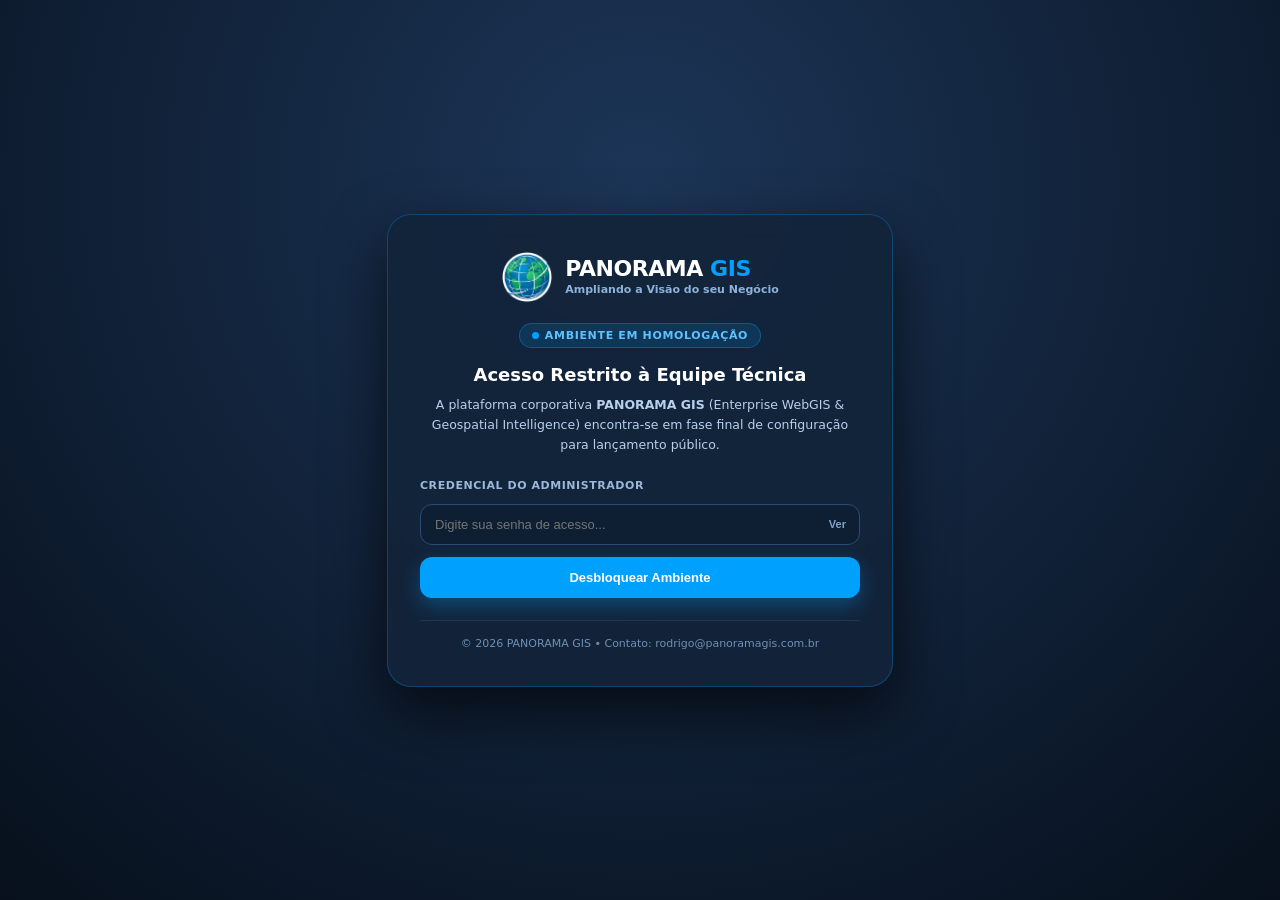
==== commit 2523179b: "feat: adiciona cortina de homologacao com senha criptografada (SHA-256) para acesso exclusivo admin" ====
--- a/ase.html
+++ b/ase.html
@@ -4,6 +4,7 @@
   <meta charset="UTF-8" />
   <meta name="viewport" content="width=device-width, initial-scale=1.0" />
   <title>PANORAMA GIS â€” ASE (AnÃ¡lise Socioambiental Expedita)</title>
+  <script charset="UTF-8" src="config.js"></script>
   <link rel="icon" type="image/png" href="assets/branding/atuais/Panorama_GIS_Emblema_Transparente.png" />
 
   <!-- Google Fonts: Plus Jakarta Sans & JetBrains Mono -->
